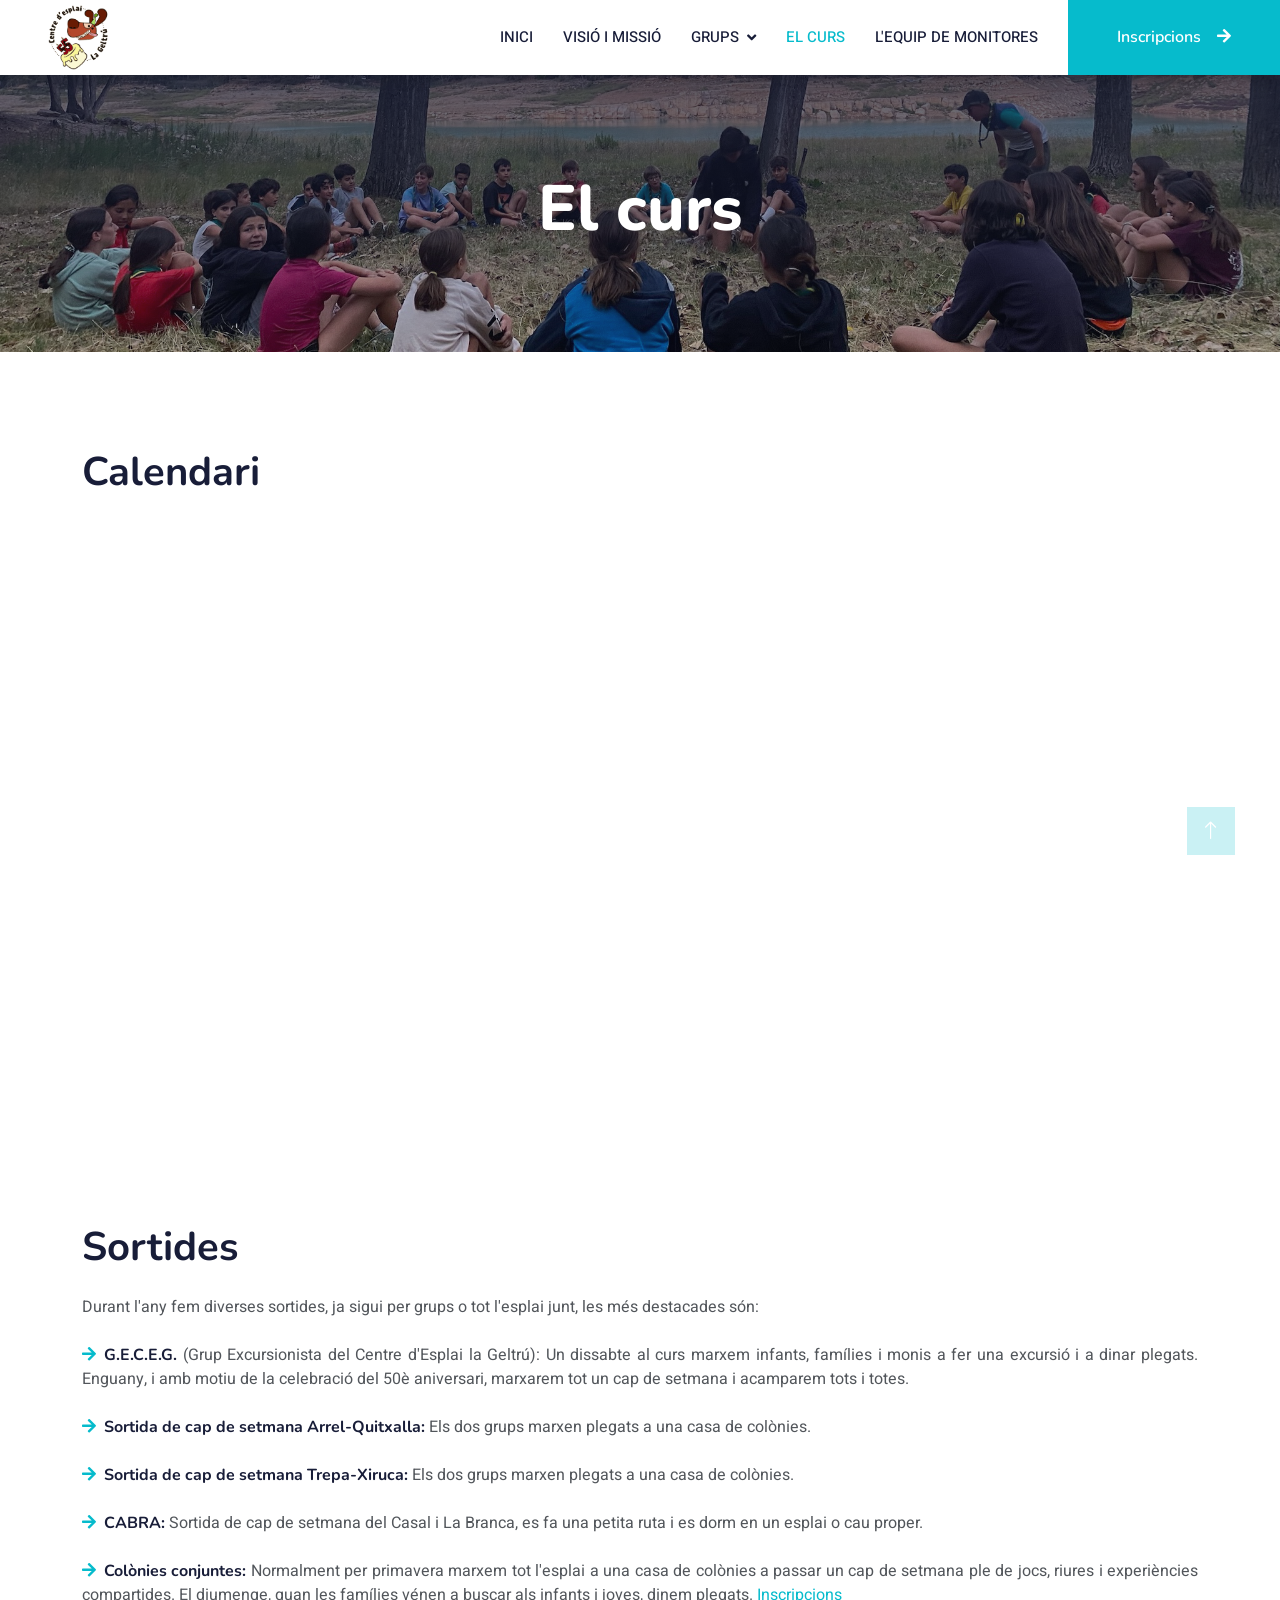
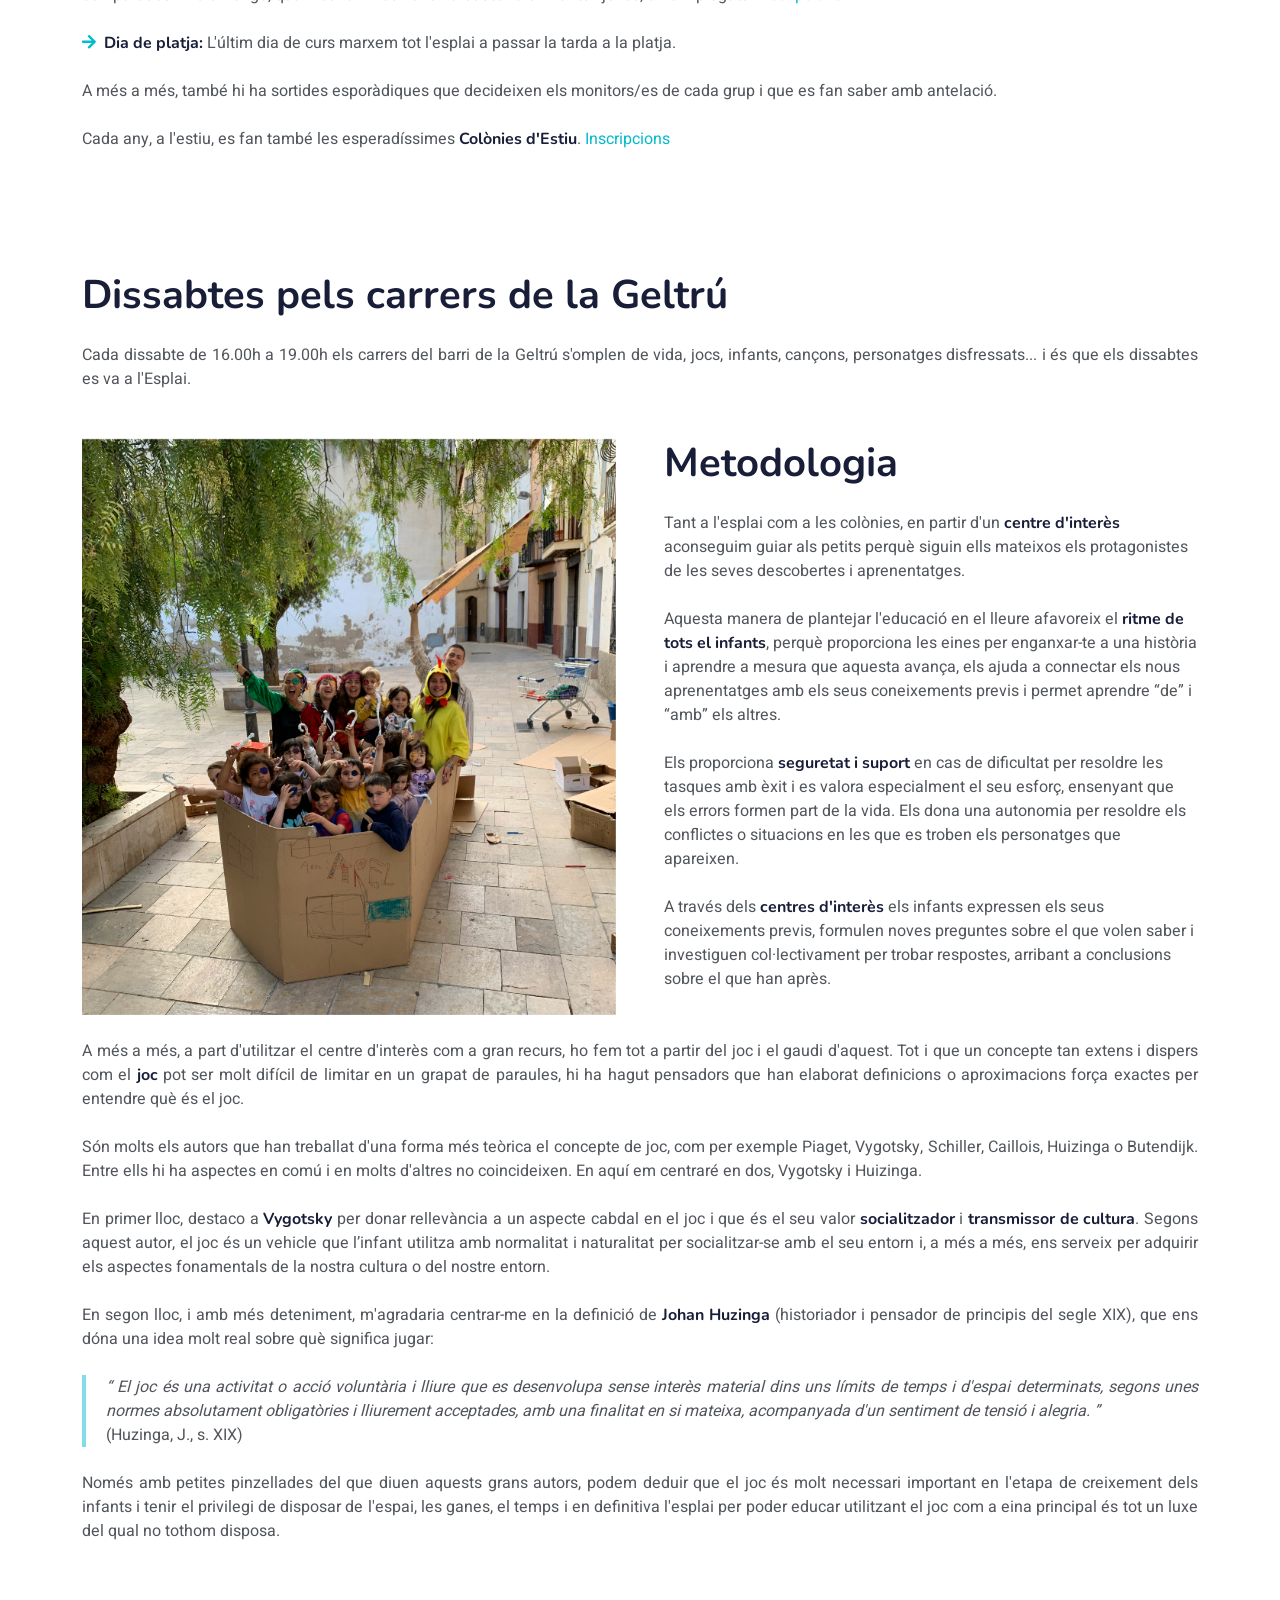
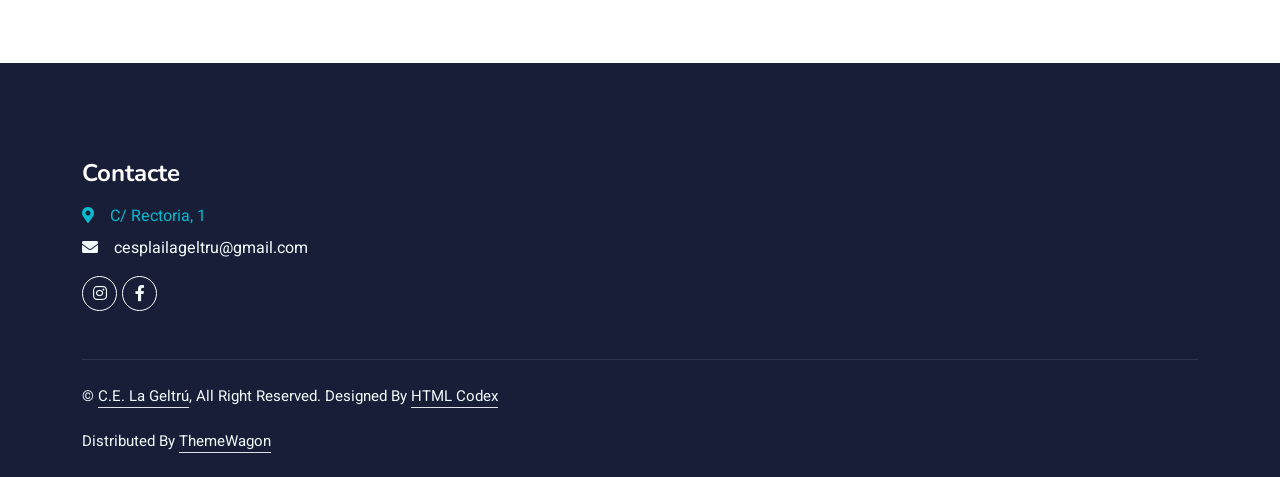
==== calendari.html @ bc83398a "1r commit" ====
<!DOCTYPE html>
<html lang="en">

<head>
    <meta charset="utf-8">
    <title>El curs - C.E. La Geltrú</title>
    <meta content="width=device-width, initial-scale=1.0" name="viewport">
    <meta content="" name="keywords">
    <meta content="" name="description">

    <!-- Favicon -->
    <link href="img/favicon.ico" rel="icon">

    <!-- Google Web Fonts -->
    <link rel="preconnect" href="https://fonts.googleapis.com">
    <link rel="preconnect" href="https://fonts.gstatic.com" crossorigin>
    <link href="https://fonts.googleapis.com/css2?family=Heebo:wght@400;500;600&family=Nunito:wght@600;700;800&display=swap" rel="stylesheet">

    <!-- Icon Font Stylesheet -->
    <link href="https://cdnjs.cloudflare.com/ajax/libs/font-awesome/5.10.0/css/all.min.css" rel="stylesheet">
    <link href="https://cdn.jsdelivr.net/npm/bootstrap-icons@1.4.1/font/bootstrap-icons.css" rel="stylesheet">

    <!-- Libraries Stylesheet -->
    <link href="lib/animate/animate.min.css" rel="stylesheet">
    <link href="lib/owlcarousel/assets/owl.carousel.min.css" rel="stylesheet">

    <!-- Customized Bootstrap Stylesheet -->
    <link href="css/bootstrap.min.css" rel="stylesheet">

    <!-- Template Stylesheet -->
    <link href="css/style.css" rel="stylesheet">
</head>

<body>
    <!-- Spinner Start -->
    <div id="spinner" class="show bg-white position-fixed translate-middle w-100 vh-100 top-50 start-50 d-flex align-items-center justify-content-center">
        <div class="spinner-border text-primary" style="width: 3rem; height: 3rem;" role="status">
            <span class="sr-only">Loading...</span>
        </div>
    </div>
    <!-- Spinner End -->


<!-- Navbar Start -->
<nav class="navbar navbar-expand-lg bg-white navbar-light shadow sticky-top p-0">
    <a href="index.html" class="navbar-brand d-flex align-items-center px-4 px-lg-5">
        <img src="img/logo.png" height=100%></img>
    </a>
    <button type="button" class="navbar-toggler me-4" data-bs-toggle="collapse" data-bs-target="#navbarCollapse">
        <span class="navbar-toggler-icon"></span>
    </button>
    <div class="collapse navbar-collapse" id="navbarCollapse">
        <div class="navbar-nav ms-auto p-4 p-lg-0">
            <a href="index.html" class="nav-item nav-link">Inici</a>
            <a href="visio.html" class="nav-item nav-link">Visió i missió</a>
            <div class="nav-item dropdown">
                <a href="#" class="nav-link dropdown-toggle" data-bs-toggle="dropdown">Grups</a>
                <div class="dropdown-menu fade-down m-0">
                    <a href="grups/arrel.html" class="dropdown-item">Arrel</a>
                    <a href="grups/trepa.html" class="dropdown-item">Trepa</a>
                    <a href="grups/quitxalla.html" class="dropdown-item">Quitxalla</a>
                    <a href="grups/xiruca.html" class="dropdown-item">Xiruca</a>
                    <a href="grups/casal.html" class="dropdown-item">Casal</a>
                    <a href="grups/branca.html" class="dropdown-item">Branca</a>
                    <a href="grups/premonis.html" class="dropdown-item">Premonitoratge</a>
                </div>
            </div>
            <a href="calendari.html" class="nav-item nav-link active">El curs</a>
            <a href="equip.html" class="nav-item nav-link">L'equip de monitores</a>
        </div>
        <a href="inscripcions.html" class="btn btn-primary py-4 px-lg-5 d-none d-lg-block">Inscripcions<i class="fa fa-arrow-right ms-3"></i></a>
    </div>
</nav>
<!-- Navbar End -->


    <!-- Header Start -->
    <div class="container-fluid bg-primary py-5 mb-5 page-header" id="curs">
        <div class="container py-5">
            <div class="row justify-content-center">
                <div class="col-lg-10 text-center">
                    <h1 class="display-3 text-white animated slideInDown">El curs</h1>
                    
                </div>
            </div>
        </div>
    </div>
    <!-- Header End -->


<!-- Calendari Start -->
    <div class="container-xxl py-5">
        <div class="container wow fadeInUp">
            <h1 class="mb-4">Calendari</h1>
            <iframe src="https://calendar.google.com/calendar/embed?height=600&wkst=2&ctz=UTC&bgcolor=%23ffffff&hl=ca&showTitle=0&showPrint=0&showTabs=0&showCalendars=0&showTz=0&src=Y2VzcGxhaWdlbHRydUBnbWFpbC5jb20&color=%233F51B5" style="border-width:0" width="800" height="600" frameborder="0" scrolling="no"></iframe>
        </div>
    </div>
<!-- Calendari End-->


<!-- Sortides Start -->
<div class="container-xxl py-5">
    <div class="container wow fadeInUp" id="visioText">
        <h1 class="mb-4">Sortides</h1>
        <p class="mb-4">Durant l'any fem diverses sortides, ja sigui per grups o tot l'esplai junt, les més destacades són:
        </p>
        <p class="mb-0"><i class="fa fa-arrow-right text-primary me-2"></i><h18>G.E.C.E.G.</h18> (Grup Excursionista del Centre d'Esplai la Geltrú): Un dissabte al curs marxem infants, famílies i monis a fer una excursió i a dinar plegats. Enguany, i amb motiu de la celebració del 50è aniversari, marxarem tot un cap de setmana i acamparem tots i totes.</p>
        <br>
        <p class="mb-0"><i class="fa fa-arrow-right text-primary me-2"></i><h18>Sortida de cap de setmana Arrel-Quitxalla:</h18> Els dos grups marxen plegats a una casa de colònies.</p>
        <br>
        <p class="mb-0"><i class="fa fa-arrow-right text-primary me-2"></i><h18>Sortida de cap de setmana Trepa-Xiruca:</h18> Els dos grups marxen plegats a una casa de colònies.</p>
        <br>
        <p class="mb-0"><i class="fa fa-arrow-right text-primary me-2"></i><h18>CABRA:</h18> Sortida de cap de setmana del Casal i La Branca, es fa una petita ruta i es dorm en un esplai o cau proper.</p>
        <br>
        <p class="mb-0"><i class="fa fa-arrow-right text-primary me-2"></i><h18>Colònies conjuntes:</h18> Normalment per primavera marxem tot l'esplai a una casa de colònies a passar un cap de setmana ple de jocs, riures i experiències compartides. El diumenge, quan les famílies vénen a buscar als infants i joves, dinem plegats. <a href="inscripcions.html">Inscripcions</a></p>
        <br>
        <p class="mb-0"><i class="fa fa-arrow-right text-primary me-2"></i><h18>Dia de platja:</h18> L'últim dia de curs marxem tot l'esplai a passar la tarda a la platja.</p>
        <br>
        <p class="mb-4">A més a més, també hi ha sortides esporàdiques que decideixen els monitors/es de cada grup i que es fan saber amb antelació.</p>
        <p class="mb-4">Cada any, a l'estiu, es fan també les esperadíssimes <h18>Colònies d'Estiu</h18>. <a href="inscripcions.html">Inscripcions</a></p>
    </div>
</div>
<!-- Sortides End -->


<!-- Dissabtes Start -->
<div class="container-xxl py-5">
    <div class="container wow fadeInUp" id="visioText">
        <h1 class="mb-4">Dissabtes pels carrers de la Geltrú</h1>
        <p class="mb-4">Cada dissabte de 16.00h a 19.00h els carrers del barri de la Geltrú s'omplen de vida, jocs, infants, cançons, personatges disfressats... i és que els dissabtes es va a l'Esplai.</p>
    </div><br>
    <div class="container">
        <div class="row g-5">
            <div class="col-lg-6 wow fadeInUp" data-wow-delay="0.1s" style="min-height: 400px;">
                <div class="position-relative h-100">
                    <img class="img-fluid position-absolute w-100 h-100" src="img/metodologia.jpeg" alt="" style="object-fit: cover;">
                </div>
            </div>
            <div class="col-lg-6 wow fadeInUp" data-wow-delay="0.3s">
                <h1 class="mb-4">Metodologia</h1>
                <p class="mb-4">Tant a l'esplai com a les colònies, en partir d'un <h18>centre d'interès</h18> aconseguim guiar als petits perquè siguin ells mateixos els protagonistes de les seves descobertes i aprenentatges.</p>
                <p class="mb-4">Aquesta manera de plantejar l'educació en el lleure afavoreix el <h18>ritme de tots el infants</h18>, perquè proporciona les eines per enganxar-te a una història i aprendre a mesura que aquesta avança, els ajuda a connectar els nous aprenentatges amb els seus coneixements previs i permet aprendre “de” i “amb” els altres.</p>
                <p class="mb-4">Els proporciona <h18>seguretat i suport</h18> en cas de dificultat per resoldre les tasques amb èxit i es valora especialment el seu esforç, ensenyant que els errors formen part de la vida. Els dona una autonomia per resoldre els conflictes o situacions en les que es troben els personatges que apareixen.</p>
                <p class="mb-4">A través dels <h18>centres d'interès</h18> els infants expressen els seus coneixements previs, formulen noves preguntes sobre el que volen saber i investiguen col·lectivament per trobar respostes, arribant a conclusions sobre el que han après.</p>
            </div>
        </div> <br>
    </div>
    <div class="container wow fadeInUp" id="visioText">
        <p class="mb-4">A més a més, a part d'utilitzar el centre d'interès com a gran recurs, ho fem tot a partir del joc i el gaudi d'aquest. Tot i que un concepte tan extens i dispers com el <h18>joc</h18> pot ser molt difícil de limitar en un grapat de paraules, hi ha hagut pensadors que han elaborat definicions o aproximacions força exactes per entendre què és el joc.</p>
        <p class="mb-4">Són molts els autors que han treballat d'una forma més teòrica el concepte de joc, com per exemple Piaget, Vygotsky, Schiller, Caillois, Huizinga o Butendijk. Entre ells hi ha aspectes en comú i en molts d'altres no coincideixen. En aquí em centraré en dos, Vygotsky i Huizinga.</p>
        <p class="mb-4">En primer lloc, destaco a <h18>Vygotsky</h18> per donar rellevància a un aspecte cabdal en el joc i que és el seu valor <h18>socialitzador</h18> i <h18>transmissor de cultura</h18>. Segons aquest autor, el joc és un vehicle que l’infant utilitza amb normalitat i naturalitat per socialitzar-se amb el seu entorn i, a més a més, ens serveix per adquirir els aspectes fonamentals de la nostra cultura o del nostre entorn.</p>
        <p class="mb-4">En segon lloc, i amb més deteniment, m'agradaria centrar-me en la definició de <h18>Johan Huzinga</h18> (historiador i pensador de principis del segle XIX), que ens dóna una idea molt real sobre què significa jugar:</p>
        <blockquote class="cita">
            <p class="mb-4">
              <em>“ El joc és una activitat o acció voluntària i lliure que es desenvolupa sense interès material dins uns límits de temps i d'espai determinats, segons unes normes absolutament obligatòries i lliurement acceptades, amb una finalitat en si mateixa, acompanyada d'un sentiment de tensió i alegria. ”</em>
              <span>(Huzinga, J., s. XIX)</span>
            </p>
        </blockquote>
        <p class="mb-4">Només amb petites pinzellades del que diuen aquests grans autors, podem deduir que el joc és molt necessari important en l'etapa de creixement dels infants i tenir el privilegi de disposar de l'espai, les ganes, el temps i en definitiva l'esplai per poder educar utilitzant el joc com a eina principal és tot un luxe del qual no tothom disposa.</p>
    </div>
</div>
<!-- Dissabtes End -->


<!-- Footer Start -->
<div class="container-fluid bg-dark text-light footer pt-5 mt-5 wow fadeIn" data-wow-delay="0.1s">
    <div class="container py-5">
        <div class="row g-5">
            <div class="col-lg-3 col-md-6">
                <h4 class="text-white mb-3">Contacte</h4>
                <a href="https://www.google.com/maps/place/Carrer+de+la+Rectoria,+1,+08800+Vilanova+i+la+Geltr%C3%BA,+Barcelona/@41.22639,1.72772,16z/data=!3m1!4b1!4m6!3m5!1s0x12a386e25d2d1de1:0x1eefc27542e8ba78!8m2!3d41.22639!4d1.72772!16s%2Fg%2F11c5nv14q2?entry=ttu&g_ep=EgoyMDI0MTAwMi4xIKXMDSoASAFQAw%3D%3D"><p class="mb-2"><i class="fa fa-map-marker-alt me-3"></i>C/ Rectoria, 1</p></a>
                <!-- <p class="mb-2"><i class="fa fa-phone-alt me-3"></i>+012 345 67890</p> -->
                <p class="mb-2"><i class="fa fa-envelope me-3"></i>cesplailageltru@gmail.com</p>
                <div class="d-flex pt-2">
                    <a class="btn btn-outline-light btn-social" href="https://www.instagram.com/celageltru/"><i class="fab fa-instagram"></i></a>
                    <a class="btn btn-outline-light btn-social" href="https://www.facebook.com/celageltru/"><i class="fab fa-facebook-f"></i></a>
                </div>
            </div>
        </div>
    </div>
    <div class="container">
        <div class="copyright">
            <div class="row">
                <div class="col-md-6 text-center text-md-start mb-3 mb-md-0">
                    &copy; <a class="border-bottom" href="#">C.E. La Geltrú</a>, All Right Reserved.

                    <!--/*** This template is free as long as you keep the footer author’s credit link/attribution link/backlink. If you'd like to use the template without the footer author’s credit link/attribution link/backlink, you can purchase the Credit Removal License from "https://htmlcodex.com/credit-removal". Thank you for your support. ***/-->
                    Designed By <a class="border-bottom" href="https://htmlcodex.com">HTML Codex</a><br><br>
                    Distributed By <a class="border-bottom" href="https://themewagon.com">ThemeWagon</a>
                </div>
            </div>
        </div>
    </div>
</div>
<!-- Footer End -->


    <!-- Back to Top -->
    <a href="#" class="btn btn-lg btn-primary btn-lg-square back-to-top"><i class="bi bi-arrow-up"></i></a>


    <!-- JavaScript Libraries -->
    <script src="https://code.jquery.com/jquery-3.4.1.min.js"></script>
    <script src="https://cdn.jsdelivr.net/npm/bootstrap@5.0.0/dist/js/bootstrap.bundle.min.js"></script>
    <script src="lib/wow/wow.min.js"></script>
    <script src="lib/easing/easing.min.js"></script>
    <script src="lib/waypoints/waypoints.min.js"></script>
    <script src="lib/owlcarousel/owl.carousel.min.js"></script>

    <!-- Template Javascript -->
    <script src="js/main.js"></script>
</body>

</html>
---- css/style.css ----
/********** Template CSS **********/
:root {
    --primary: #06BBCC;
    --light: #F0FBFC;
    --dark: #181d38;
}

.fw-medium {
    font-weight: 600 !important;
}

.fw-semi-bold {
    font-weight: 700 !important;
}

.back-to-top {
    position: fixed;
    display: none;
    right: 45px;
    bottom: 45px;
    z-index: 99;
}


/*** Spinner ***/
#spinner {
    opacity: 0;
    visibility: hidden;
    transition: opacity .5s ease-out, visibility 0s linear .5s;
    z-index: 99999;
}

#spinner.show {
    transition: opacity .5s ease-out, visibility 0s linear 0s;
    visibility: visible;
    opacity: 1;
}


/*** Button ***/
.btn {
    font-family: 'Nunito', sans-serif;
    font-weight: 600;
    transition: .5s;
}

.btn.btn-primary,
.btn.btn-secondary {
    color: #FFFFFF;
}

.btn-square {
    width: 38px;
    height: 38px;
}

.btn-sm-square {
    width: 32px;
    height: 32px;
}

.btn-lg-square {
    width: 48px;
    height: 48px;
}

.btn-square,
.btn-sm-square,
.btn-lg-square {
    padding: 0;
    display: flex;
    align-items: center;
    justify-content: center;
    font-weight: normal;
    border-radius: 0px;
}


/*** Navbar ***/
.navbar .dropdown-toggle::after {
    border: none;
    content: "\f107";
    font-family: "Font Awesome 5 Free";
    font-weight: 900;
    vertical-align: middle;
    margin-left: 8px;
}

.navbar-light .navbar-nav .nav-link {
    margin-right: 30px;
    padding: 25px 0;
    color: #FFFFFF;
    font-size: 15px;
    text-transform: uppercase;
    outline: none;
}

.navbar-light .navbar-nav .nav-link:hover,
.navbar-light .navbar-nav .nav-link.active {
    color: var(--primary);
}

@media (max-width: 991.98px) {
    .navbar-light .navbar-nav .nav-link  {
        margin-right: 0;
        padding: 10px 0;
    }

    .navbar-light .navbar-nav {
        border-top: 1px solid #EEEEEE;
    }
}

.navbar-light .navbar-brand,
.navbar-light a.btn {
    height: 75px;
}

.navbar-light .navbar-nav .nav-link {
    color: var(--dark);
    font-weight: 500;
}

.navbar-light.sticky-top {
    top: -100px;
    transition: .5s;
}

@media (min-width: 992px) {
    .navbar .nav-item .dropdown-menu {
        display: block;
        margin-top: 0;
        opacity: 0;
        visibility: hidden;
        transition: .5s;
    }

    .navbar .dropdown-menu.fade-down {
        top: 100%;
        transform: rotateX(-75deg);
        transform-origin: 0% 0%;
    }

    .navbar .nav-item:hover .dropdown-menu {
        top: 100%;
        transform: rotateX(0deg);
        visibility: visible;
        transition: .5s;
        opacity: 1;
    }
}


/*** Header carousel ***/
@media (max-width: 768px) {
    .header-carousel .owl-carousel-item {
        position: relative;
        min-height: 500px;
    }
    
    .header-carousel .owl-carousel-item img {
        position: absolute;
        width: 100%;
        height: 100%;
        object-fit: cover;
    }
}

.header-carousel .owl-nav {
    position: absolute;
    top: 50%;
    right: 8%;
    transform: translateY(-50%);
    display: flex;
    flex-direction: column;
}

.header-carousel .owl-nav .owl-prev,
.header-carousel .owl-nav .owl-next {
    margin: 7px 0;
    width: 45px;
    height: 45px;
    display: flex;
    align-items: center;
    justify-content: center;
    color: #FFFFFF;
    background: transparent;
    border: 1px solid #FFFFFF;
    font-size: 22px;
    transition: .5s;
}

.header-carousel .owl-nav .owl-prev:hover,
.header-carousel .owl-nav .owl-next:hover {
    background: var(--primary);
    border-color: var(--primary);
}

.page-header {
    background: linear-gradient(rgba(24, 29, 56, .7), rgba(24, 29, 56, .7));
    background-position: center center;
    background-repeat: no-repeat;
    background-size: cover;
}
.page-header-inner {
    background: rgba(15, 23, 43, .7);
}

#visio{background: linear-gradient(rgba(24, 29, 56, .7), rgba(24, 29, 56, .2)), url(../img/head.JPG);
    background-position: center center;
    background-repeat: no-repeat;
    background-size: cover;}
#curs{background: linear-gradient(rgba(24, 29, 56, .7), rgba(24, 29, 56, .2)), url(../img/rotllana.jpg);
    background-position: center center;
    background-repeat: no-repeat;
    background-size: cover;}
#monis{background: linear-gradient(rgba(24, 29, 56, .7), rgba(24, 29, 56, .5)), url(../img/moniss.jpg);
    background-position: center center;
    background-repeat: no-repeat;
    background-size: cover;}
#arrel{background: linear-gradient(rgba(24, 29, 56, .7), rgba(24, 29, 56, .2)), url(../img/fa.JPG);
    background-position: center center;
    background-repeat: no-repeat;
    background-size: cover;}
#trepa{background: linear-gradient(rgba(24, 29, 56, .7), rgba(24, 29, 56, .2)), url(../img/ft.JPG);
    background-position: center center;
    background-repeat: no-repeat;
    background-size: cover;}
#quitxalla{background: linear-gradient(rgba(24, 29, 56, .7), rgba(24, 29, 56, .2)), url(../img/fq.jpg);
    background-position: center center;
    background-repeat: no-repeat;
    background-size: cover;}
#xiruca{background: linear-gradient(rgba(24, 29, 56, .7), rgba(24, 29, 56, .2)), url(../img/fx.JPG);
    background-position: center center;
    background-repeat: no-repeat;
    background-size: cover;}
#casal{background: linear-gradient(rgba(24, 29, 56, .7), rgba(24, 29, 56, .2)), url(../img/fc.jpeg);
    background-position: center center;
    background-repeat: no-repeat;
    background-size: cover;}
#branca{background: linear-gradient(rgba(24, 29, 56, .7), rgba(24, 29, 56, .2)), url(../img/fb.jpg);
    background-position: center center;
    background-repeat: no-repeat;
    background-size: cover;}
#premonis{background: linear-gradient(rgba(24, 29, 56, .7), rgba(24, 29, 56, .2)), url(../img/fp.jpg);
    background-position: center center;
    background-repeat: no-repeat;
    background-size: cover;}
#inscripcions{background: linear-gradient(rgba(24, 29, 56, .7), rgba(24, 29, 56, .2)), url(../img/ins.JPG);
    background-position: center center;
    background-repeat: no-repeat;
    background-size: cover;}
#his{background: linear-gradient(rgba(24, 29, 56, .7), rgba(24, 29, 56, .2)), url(../img/nosaltres.jpg);
    background-position: center center;
    background-repeat: no-repeat;
    background-size: cover;}


.breadcrumb-item + .breadcrumb-item::before {
    color: var(--light);
}


/*** Section Title ***/
.section-title {
    position: relative;
    display: inline-block;
    text-transform: uppercase;
}

.section-title::before {
    position: absolute;
    content: "";
    width: calc(100% + 80px);
    height: 2px;
    top: 4px;
    left: -40px;
    background: var(--primary);
    z-index: -1;
}

.section-title::after {
    position: absolute;
    content: "";
    width: calc(100% + 120px);
    height: 2px;
    bottom: 5px;
    left: -60px;
    background: var(--primary);
    z-index: -1;
}

.section-title.text-start::before {
    width: calc(100% + 40px);
    left: 0;
}

.section-title.text-start::after {
    width: calc(100% + 60px);
    left: 0;
}


/*** Service ***/
.service-item {
    background: var(--light);
    transition: .5s;
}

.service-item:hover {
    margin-top: -10px;
    background: var(--primary);
}

.service-item * {
    transition: .5s;
}

.service-item:hover * {
    color: var(--light) !important;
}


/*** Categories & Courses ***/
.category img,
.course-item img {
    transition: .5s;
}

.category a:hover img,
.course-item:hover img {
    transform: scale(1.1);
}


/*** Team ***/
.team-item img {
    transition: .5s;
}

.team-item:hover img {
    transform: scale(1.1);
}


/*** Testimonial ***/
.testimonial-carousel::before {
    position: absolute;
    content: "";
    top: 0;
    left: 0;
    height: 100%;
    width: 0;
    background: linear-gradient(to right, rgba(255, 255, 255, 1) 0%, rgba(255, 255, 255, 0) 100%);
    z-index: 1;
}

.testimonial-carousel::after {
    position: absolute;
    content: "";
    top: 0;
    right: 0;
    height: 100%;
    width: 0;
    background: linear-gradient(to left, rgba(255, 255, 255, 1) 0%, rgba(255, 255, 255, 0) 100%);
    z-index: 1;
}

@media (min-width: 768px) {
    .testimonial-carousel::before,
    .testimonial-carousel::after {
        width: 200px;
    }
}

@media (min-width: 992px) {
    .testimonial-carousel::before,
    .testimonial-carousel::after {
        width: 300px;
    }
}

.testimonial-carousel .owl-item .testimonial-text,
.testimonial-carousel .owl-item.center .testimonial-text * {
    transition: .5s;
}

.testimonial-carousel .owl-item.center .testimonial-text {
    background: var(--primary) !important;
}

.testimonial-carousel .owl-item.center .testimonial-text * {
    color: #FFFFFF !important;
}

.testimonial-carousel .owl-dots {
    margin-top: 24px;
    display: flex;
    align-items: flex-end;
    justify-content: center;
}

.testimonial-carousel .owl-dot {
    position: relative;
    display: inline-block;
    margin: 0 5px;
    width: 15px;
    height: 15px;
    border: 1px solid #CCCCCC;
    transition: .5s;
}

.testimonial-carousel .owl-dot.active {
    background: var(--primary);
    border-color: var(--primary);
}


/*** Footer ***/
.footer .btn.btn-social {
    margin-right: 5px;
    width: 35px;
    height: 35px;
    display: flex;
    align-items: center;
    justify-content: center;
    color: var(--light);
    font-weight: normal;
    border: 1px solid #FFFFFF;
    border-radius: 35px;
    transition: .3s;
}

.footer .btn.btn-social:hover {
    color: var(--primary);
}

.footer .btn.btn-link {
    display: block;
    margin-bottom: 5px;
    padding: 0;
    text-align: left;
    color: #FFFFFF;
    font-size: 15px;
    font-weight: normal;
    text-transform: capitalize;
    transition: .3s;
}

.footer .btn.btn-link::before {
    position: relative;
    content: "\f105";
    font-family: "Font Awesome 5 Free";
    font-weight: 900;
    margin-right: 10px;
}

.footer .btn.btn-link:hover {
    letter-spacing: 1px;
    box-shadow: none;
}

.footer .copyright {
    padding: 25px 0;
    font-size: 15px;
    border-top: 1px solid rgba(256, 256, 256, .1);
}

.footer .copyright a {
    color: var(--light);
}

.footer .footer-menu a {
    margin-right: 15px;
    padding-right: 15px;
    border-right: 1px solid rgba(255, 255, 255, .1);
}

.footer .footer-menu a:last-child {
    margin-right: 0;
    padding-right: 0;
    border-right: none;
}



/* accordion */
.accordion {
    background-color: #F0FBFC;
    cursor: pointer;
    padding: 18px;
    width: 100%;
    border: none;
    text-align: left;
    outline: none;
    font-size: 15px;
    transition: 0.4s;
  }
  
  .activo, .accordion:hover {
    background-color: #83dde6;
  }

  .accordion:after {
    content: '\002B';
    color: #777;
    font-weight: bold;
    float: right;
    margin-left: 5px;
  }
  
  .activo:after {
    content: "\2212";
  }
  
  .panel {
    padding: 0 18px;
    background-color: white;
    max-height: 0;
    overflow: hidden;
    transition: max-height 0.2s ease-out;
  }



  .cita {
    padding-left: 20px; 
    border-left: 4px solid #83dde6; 
    font-style: italic; 
  }

    .cita span {
        font-style: normal;
        display: block;
    }
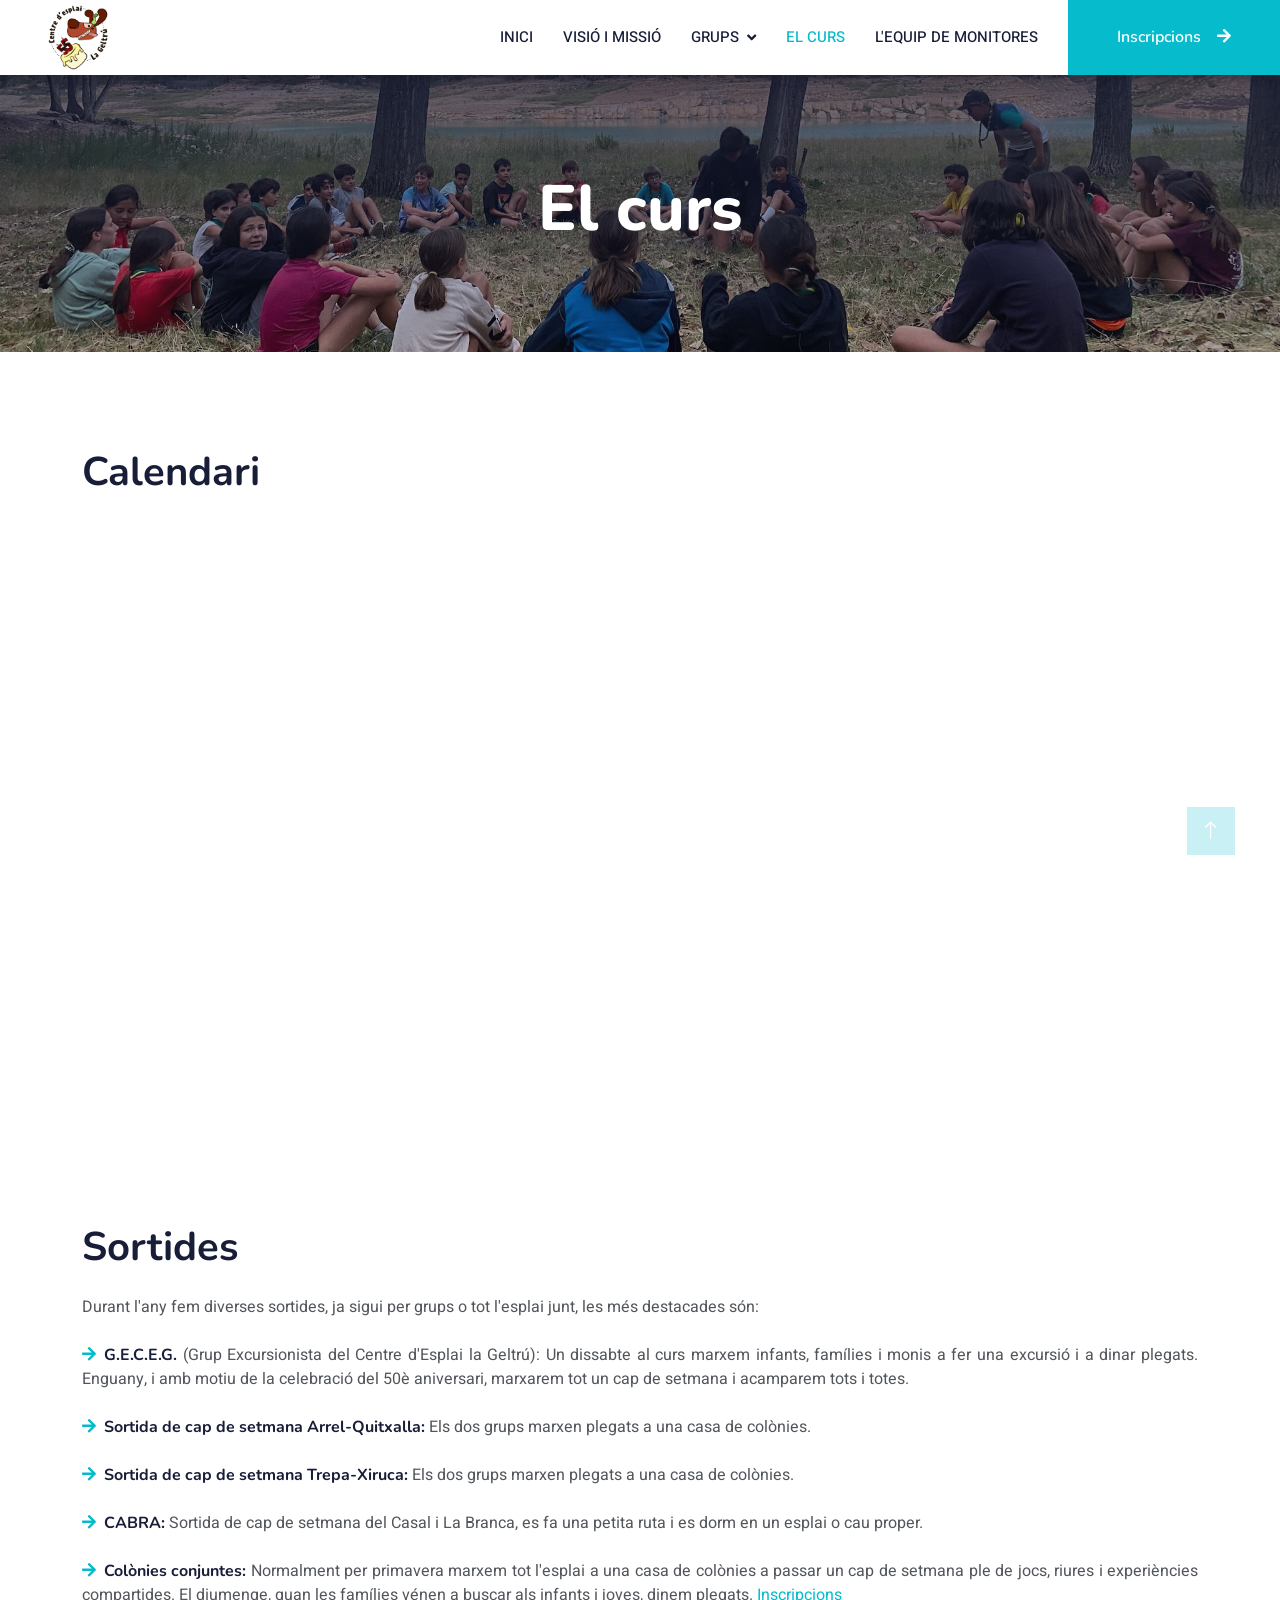
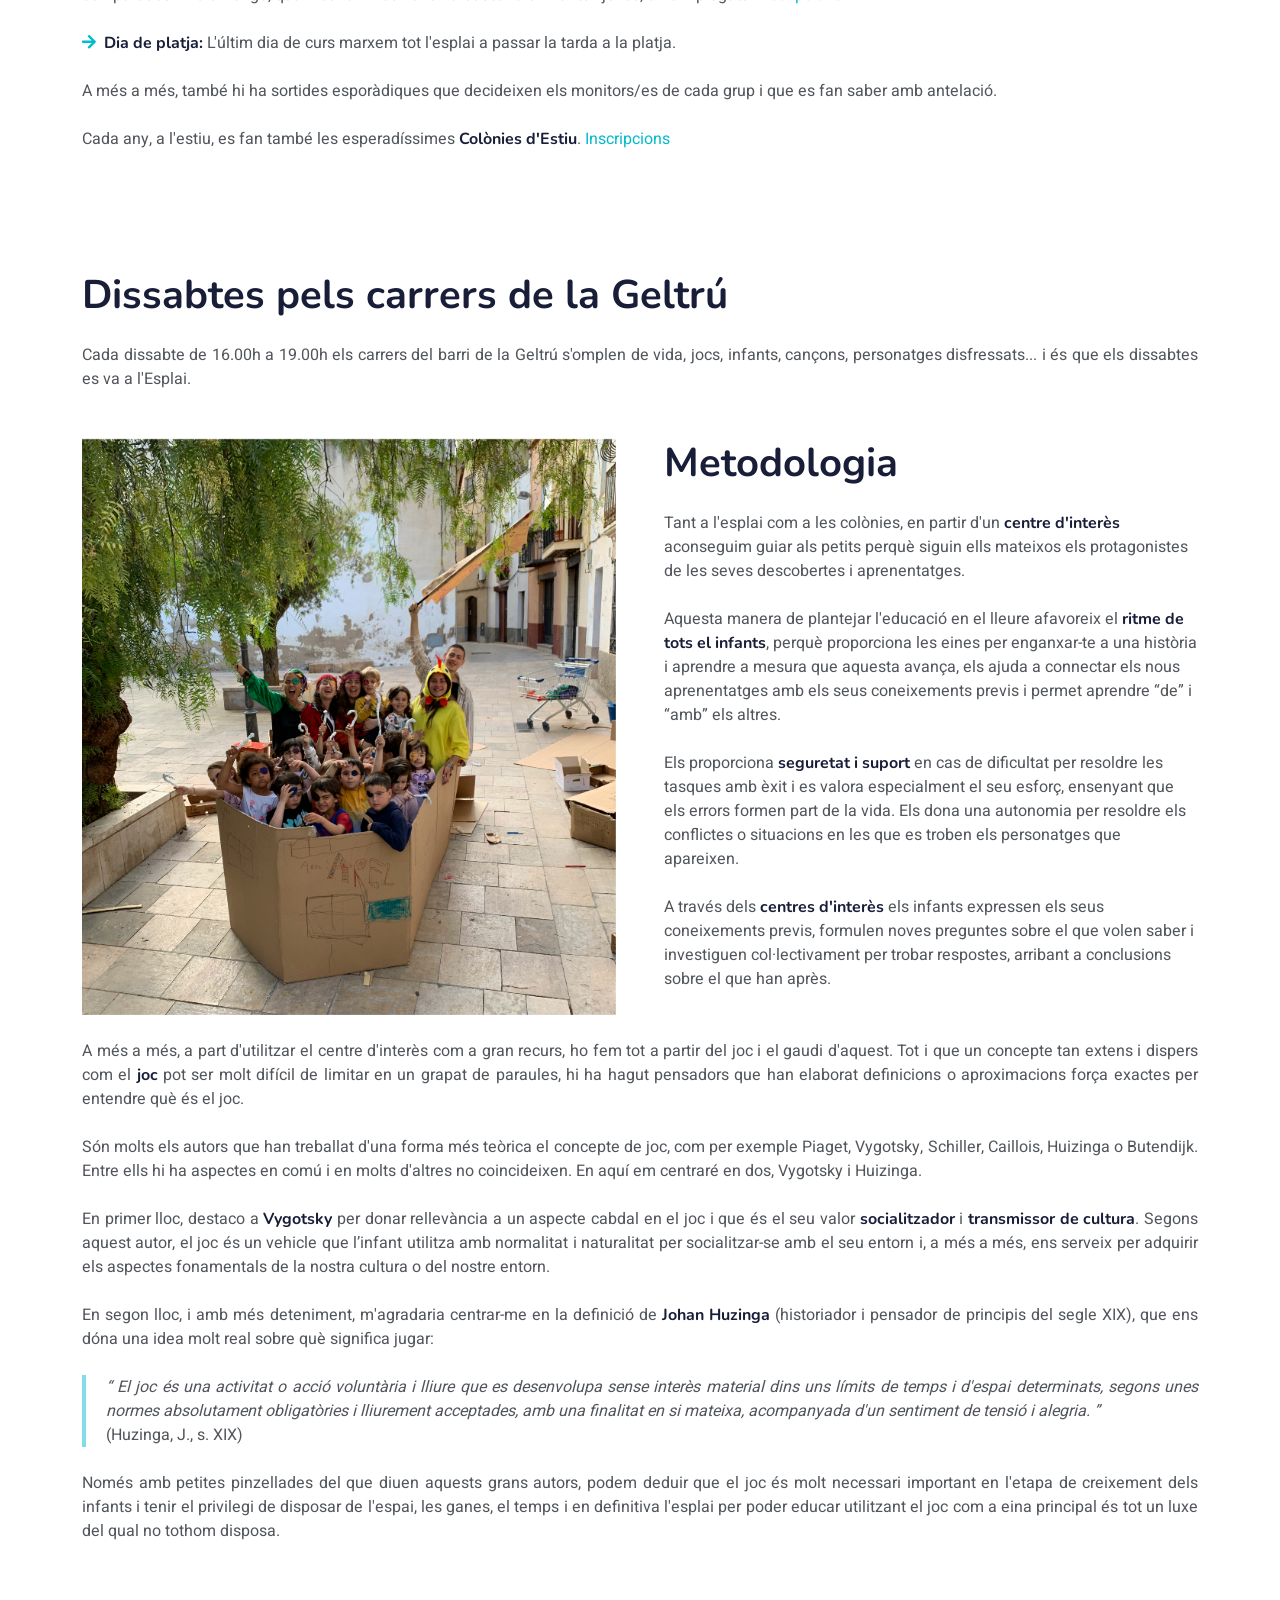
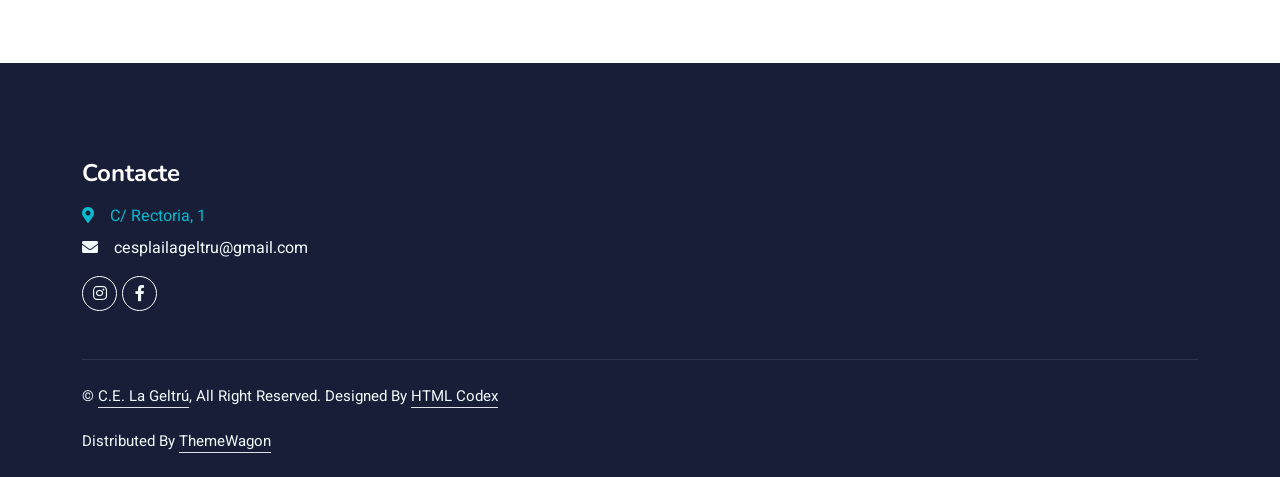
==== commit 777ba842: "favicon" ====
--- a/calendari.html
+++ b/calendari.html
@@ -9,7 +9,7 @@
     <meta content="" name="description">
 
     <!-- Favicon -->
-    <link href="img/favicon.ico" rel="icon">
+    <link href="img/logo.png" rel="icon">
 
     <!-- Google Web Fonts -->
     <link rel="preconnect" href="https://fonts.googleapis.com">
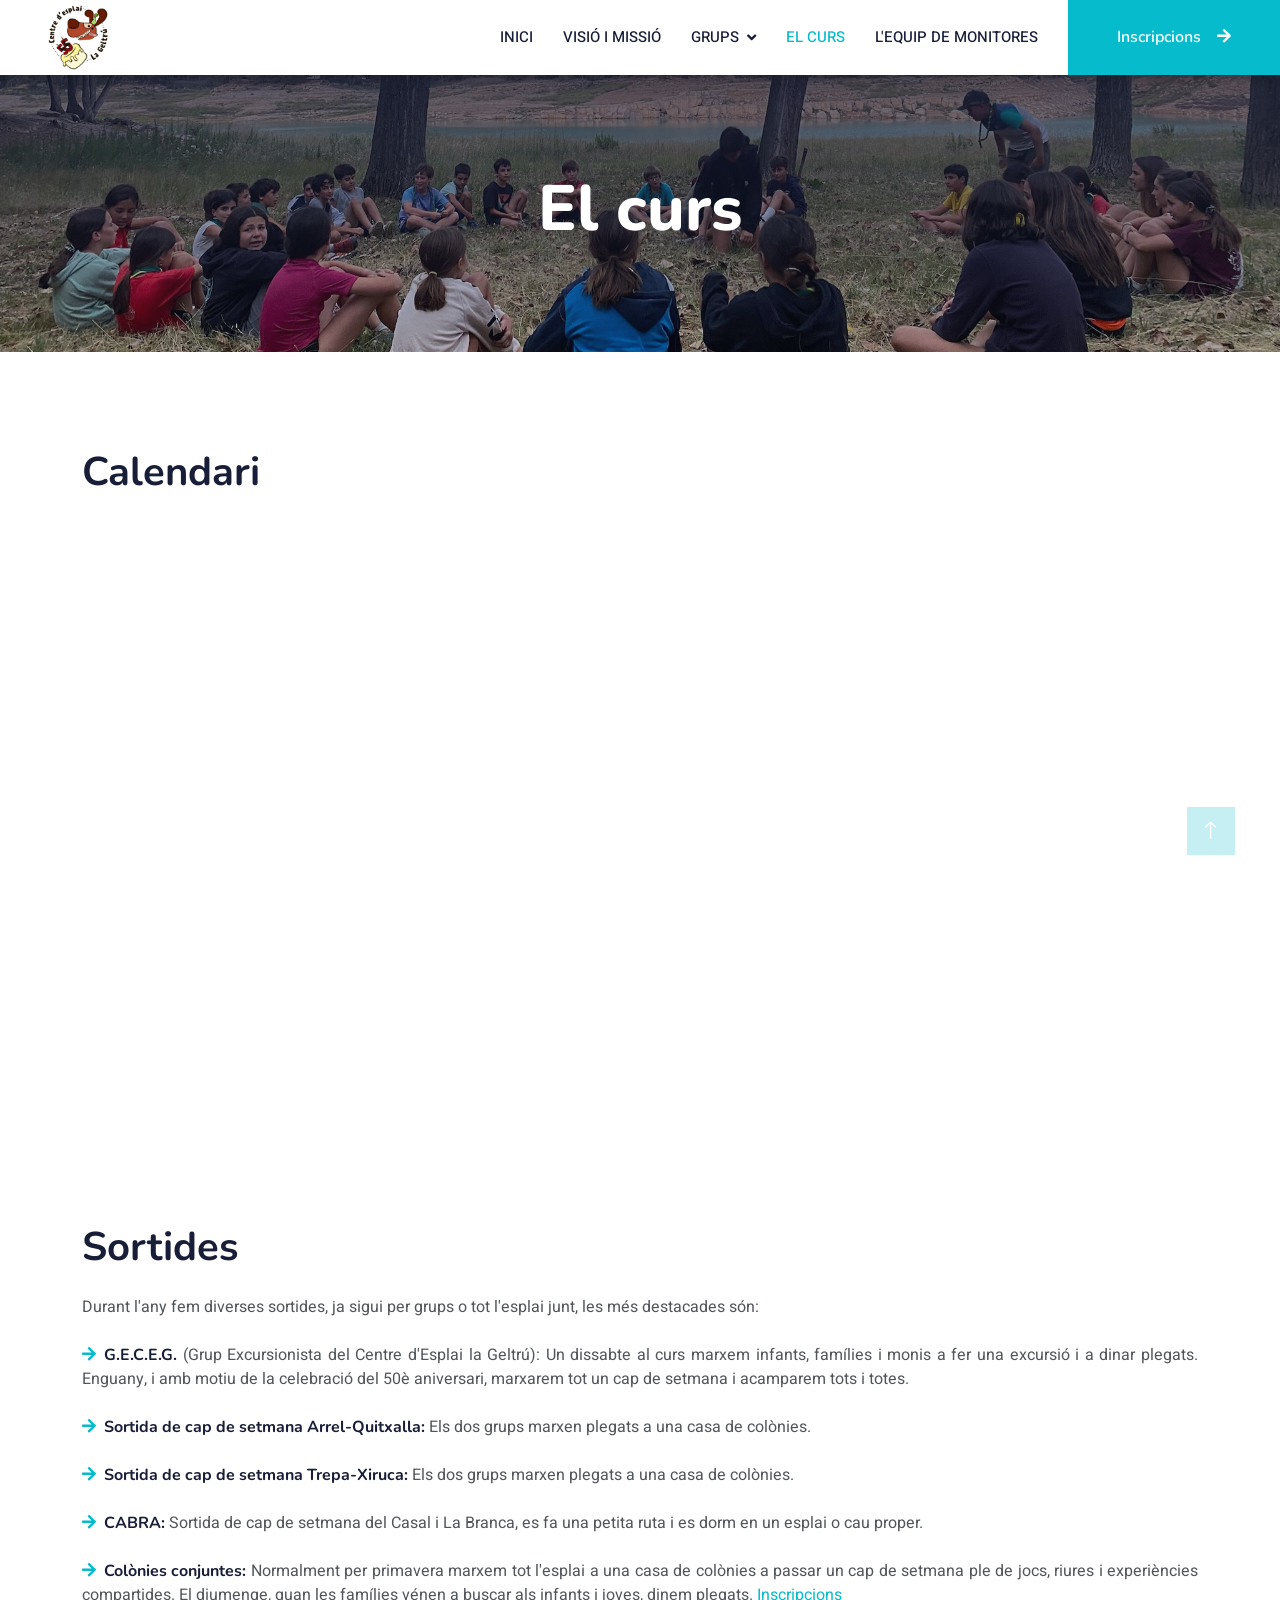
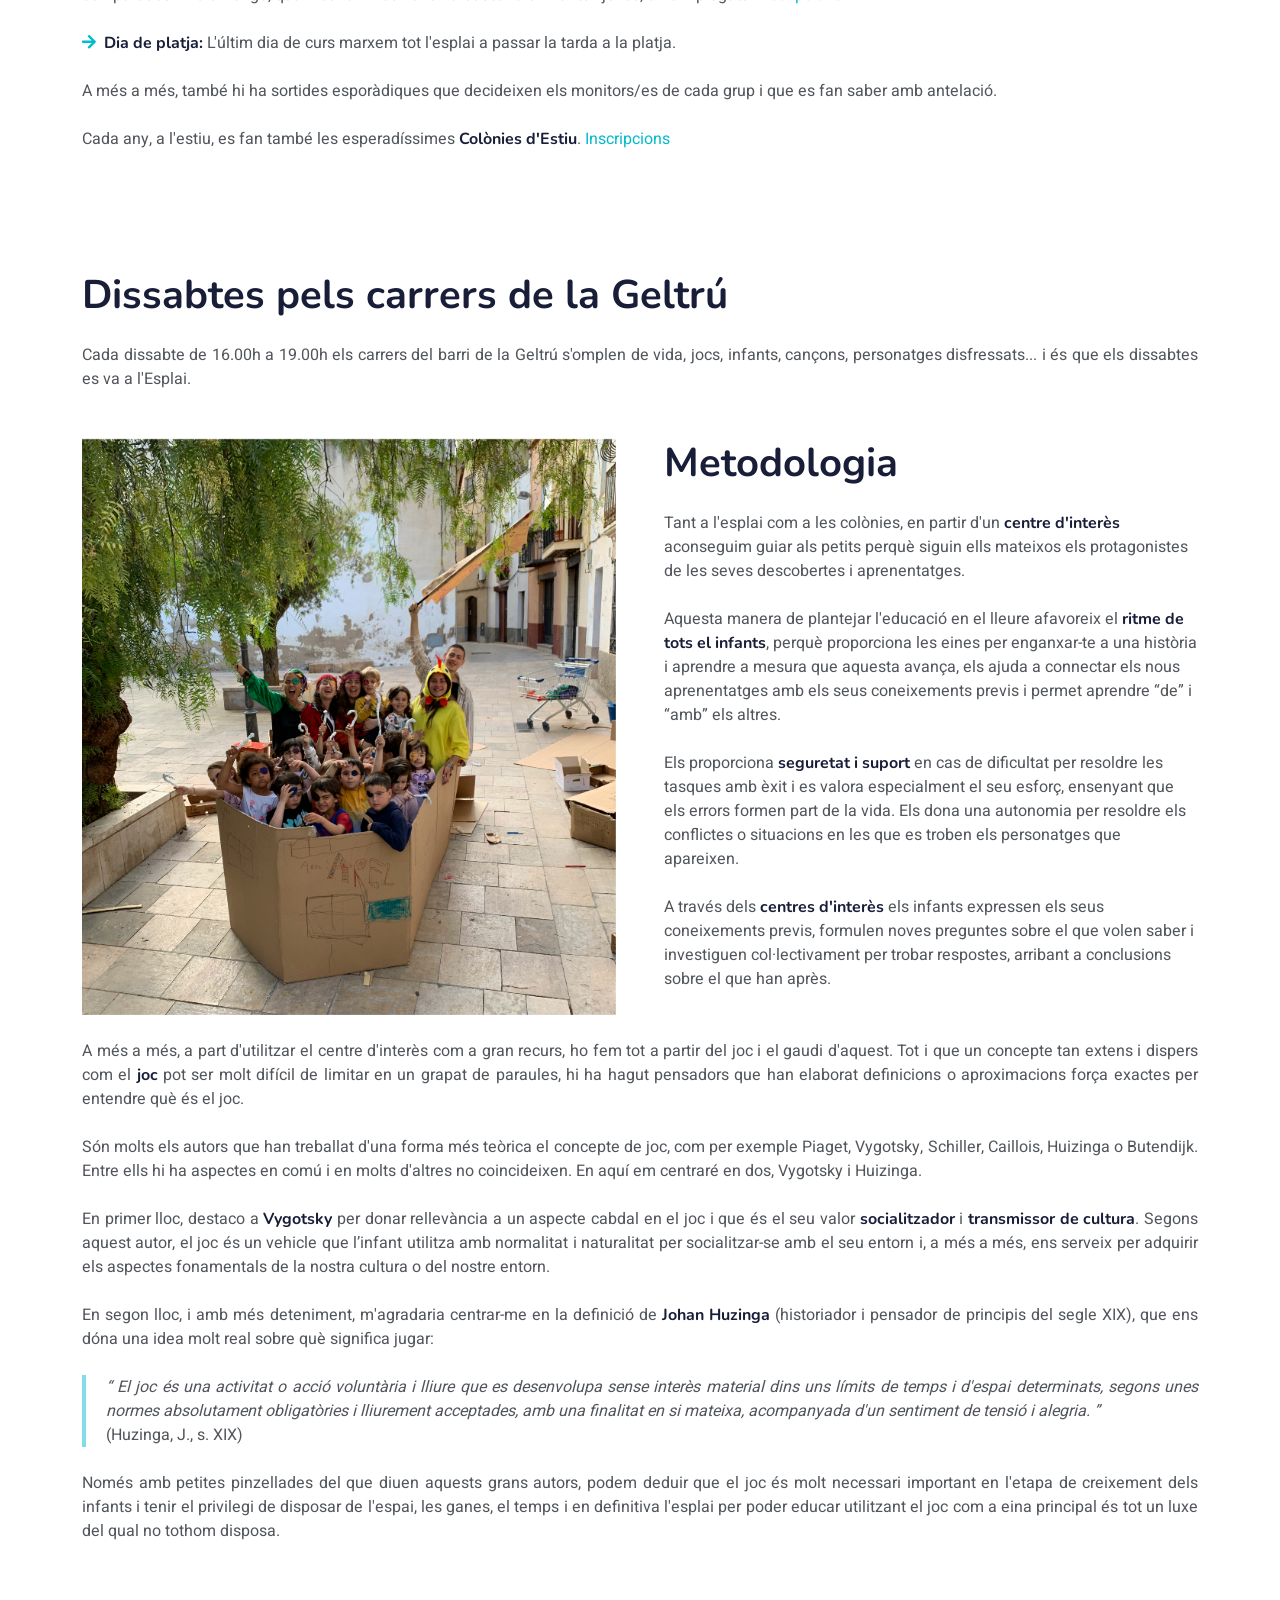
==== commit 3aea5f6e: "favicon nova" ====
--- a/calendari.html
+++ b/calendari.html
@@ -9,7 +9,7 @@
     <meta content="" name="description">
 
     <!-- Favicon -->
-    <link href="img/logo.png" rel="icon">
+    <link href="img/favicon.png" rel="icon">
 
     <!-- Google Web Fonts -->
     <link rel="preconnect" href="https://fonts.googleapis.com">
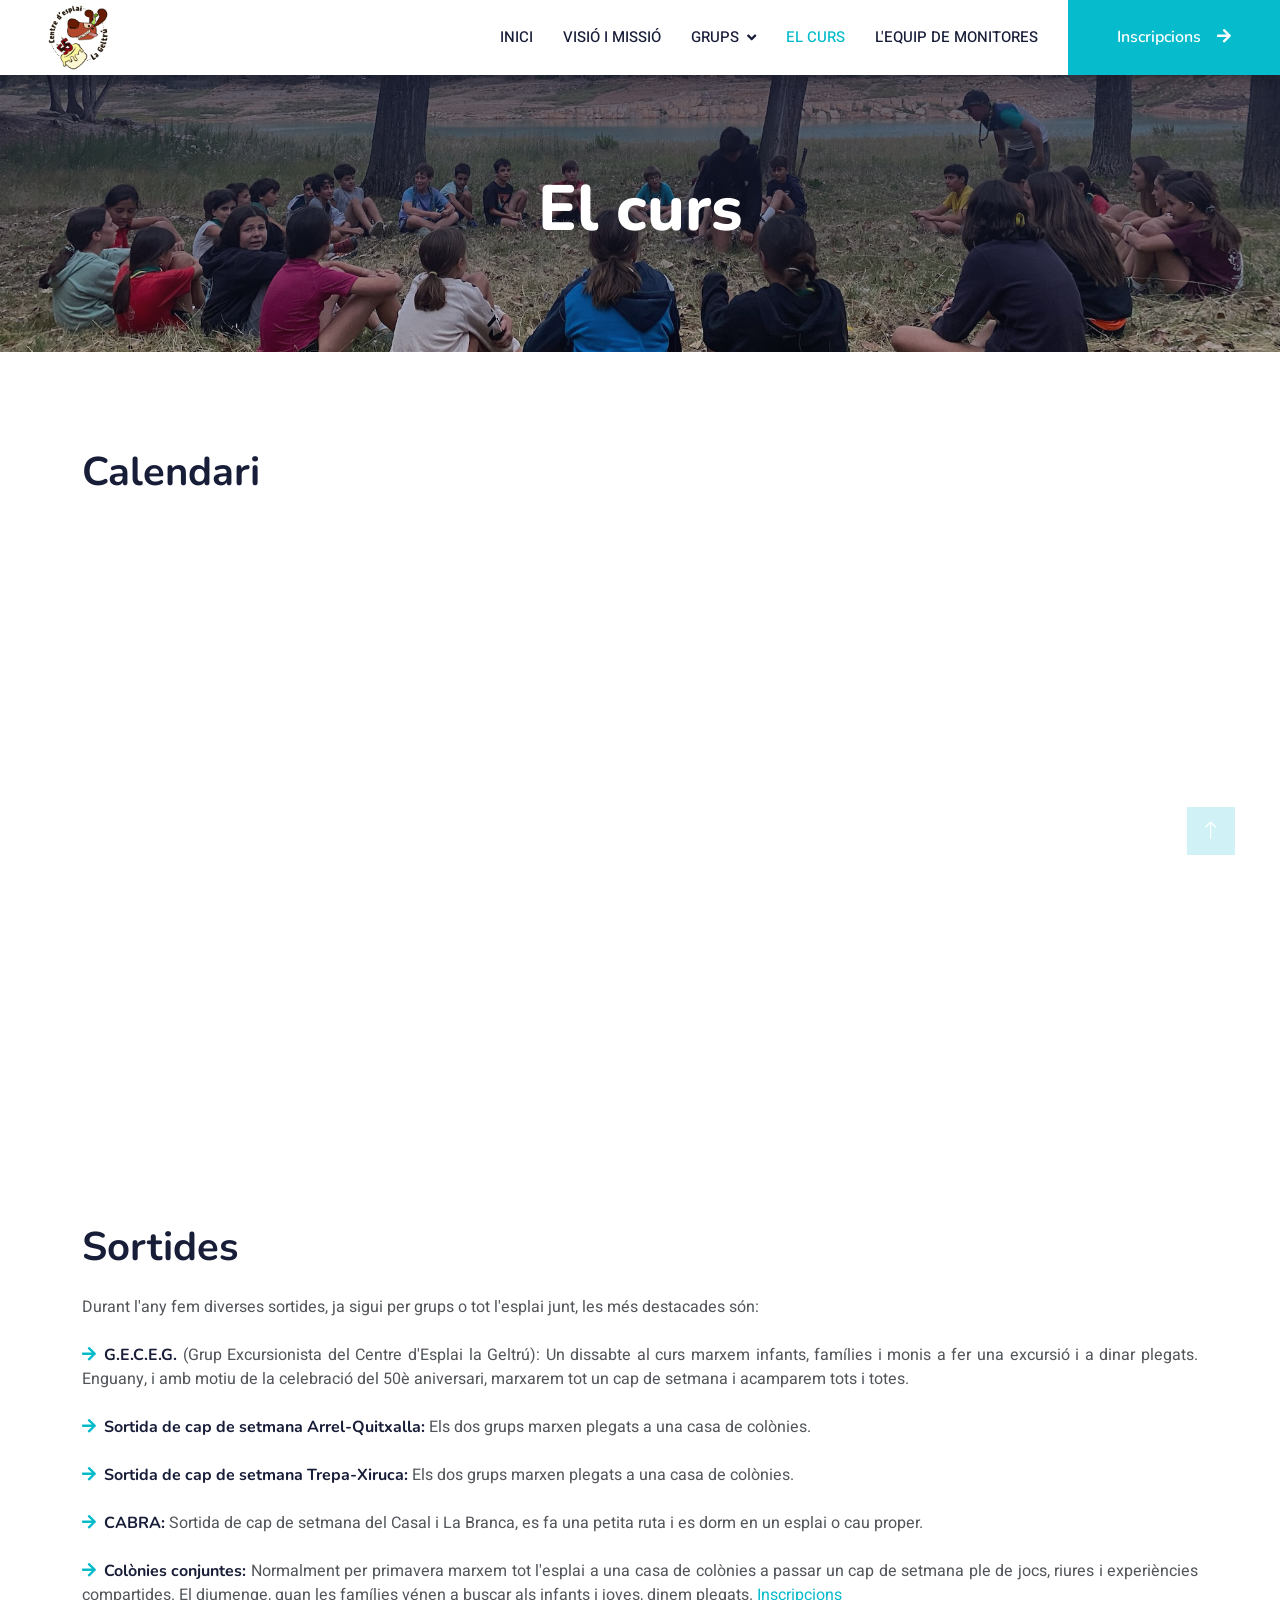
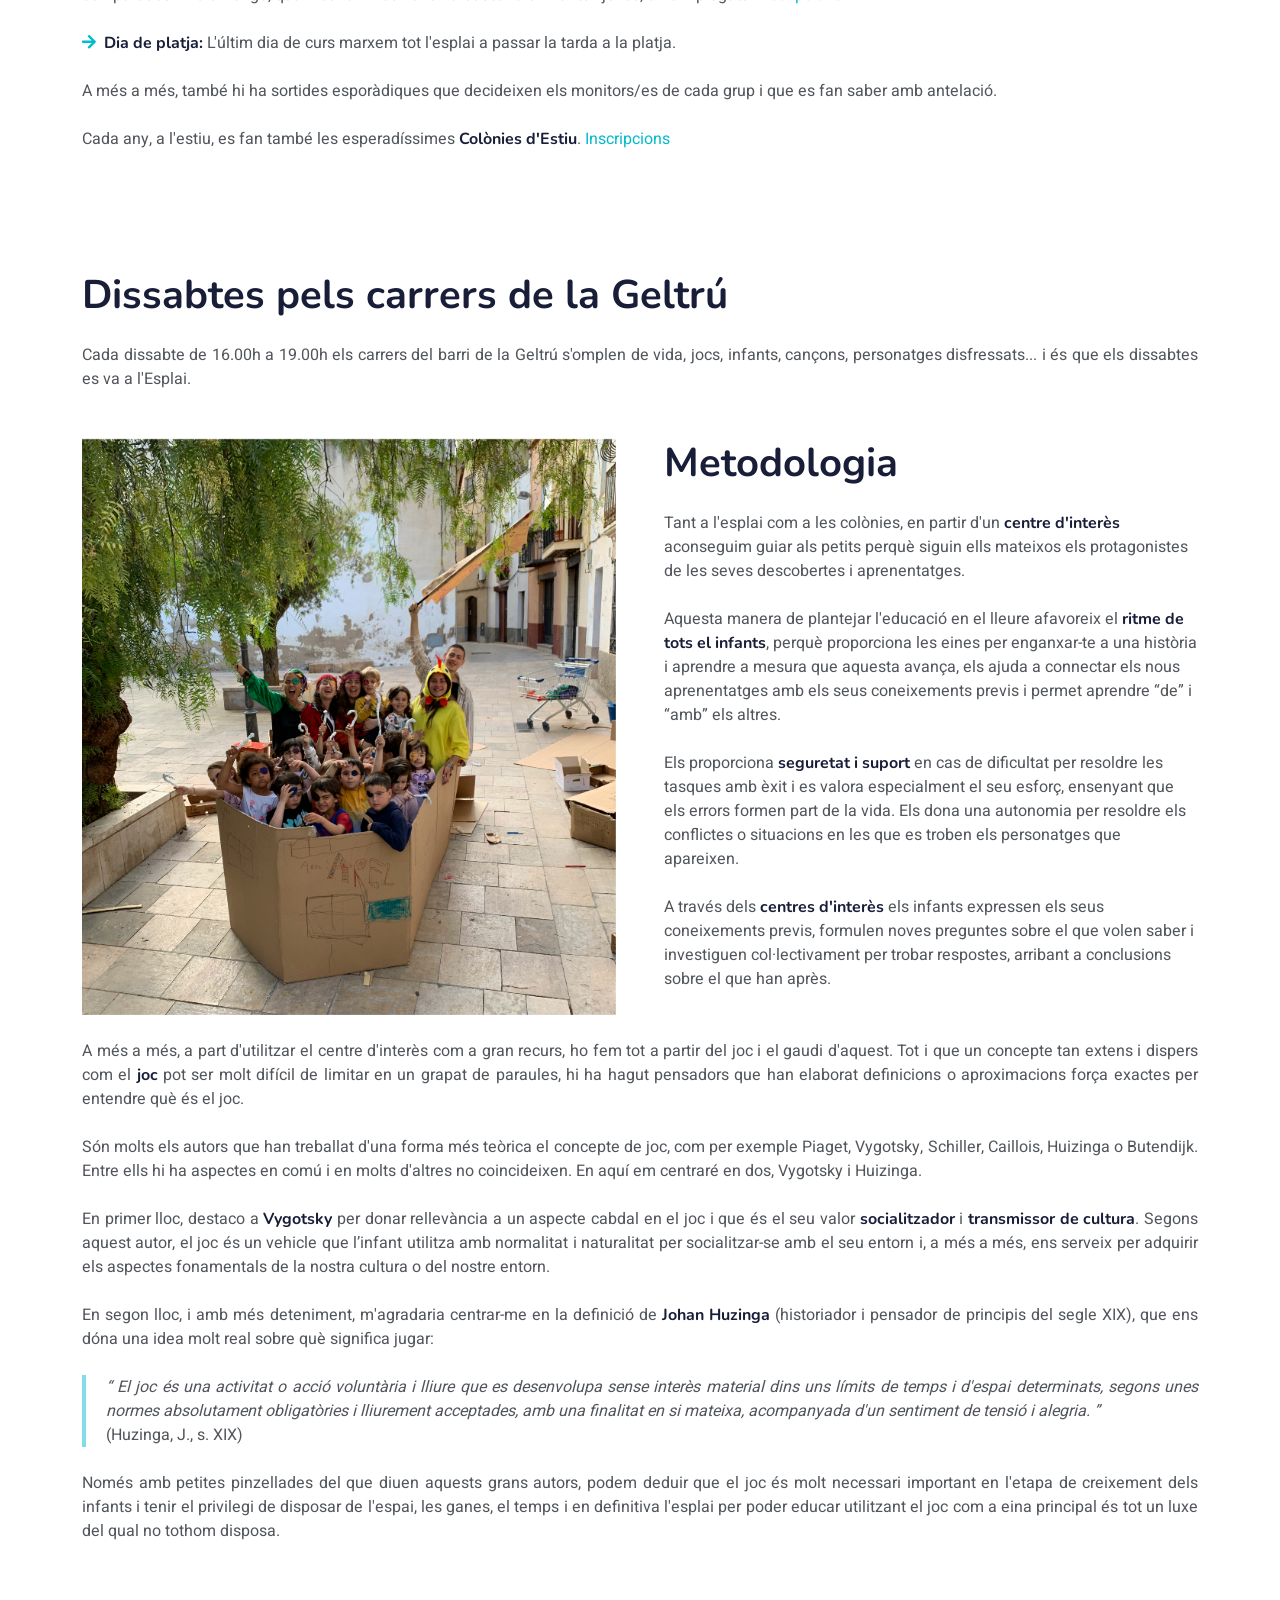
==== commit cf636e5c: "canvi correu" ====
--- a/calendari.html
+++ b/calendari.html
@@ -170,7 +170,7 @@
                 <h4 class="text-white mb-3">Contacte</h4>
                 <a href="https://www.google.com/maps/place/Carrer+de+la+Rectoria,+1,+08800+Vilanova+i+la+Geltr%C3%BA,+Barcelona/@41.22639,1.72772,16z/data=!3m1!4b1!4m6!3m5!1s0x12a386e25d2d1de1:0x1eefc27542e8ba78!8m2!3d41.22639!4d1.72772!16s%2Fg%2F11c5nv14q2?entry=ttu&g_ep=EgoyMDI0MTAwMi4xIKXMDSoASAFQAw%3D%3D"><p class="mb-2"><i class="fa fa-map-marker-alt me-3"></i>C/ Rectoria, 1</p></a>
                 <!-- <p class="mb-2"><i class="fa fa-phone-alt me-3"></i>+012 345 67890</p> -->
-                <p class="mb-2"><i class="fa fa-envelope me-3"></i>cesplailageltru@gmail.com</p>
+                <p class="mb-2"><i class="fa fa-envelope me-3"></i>cesplaigeltru@gmail.com</p>
                 <div class="d-flex pt-2">
                     <a class="btn btn-outline-light btn-social" href="https://www.instagram.com/celageltru/"><i class="fab fa-instagram"></i></a>
                     <a class="btn btn-outline-light btn-social" href="https://www.facebook.com/celageltru/"><i class="fab fa-facebook-f"></i></a>
--- a/css/style.css
+++ b/css/style.css
@@ -532,4 +532,4 @@
     .cita span {
         font-style: normal;
         display: block;
-    }+    }
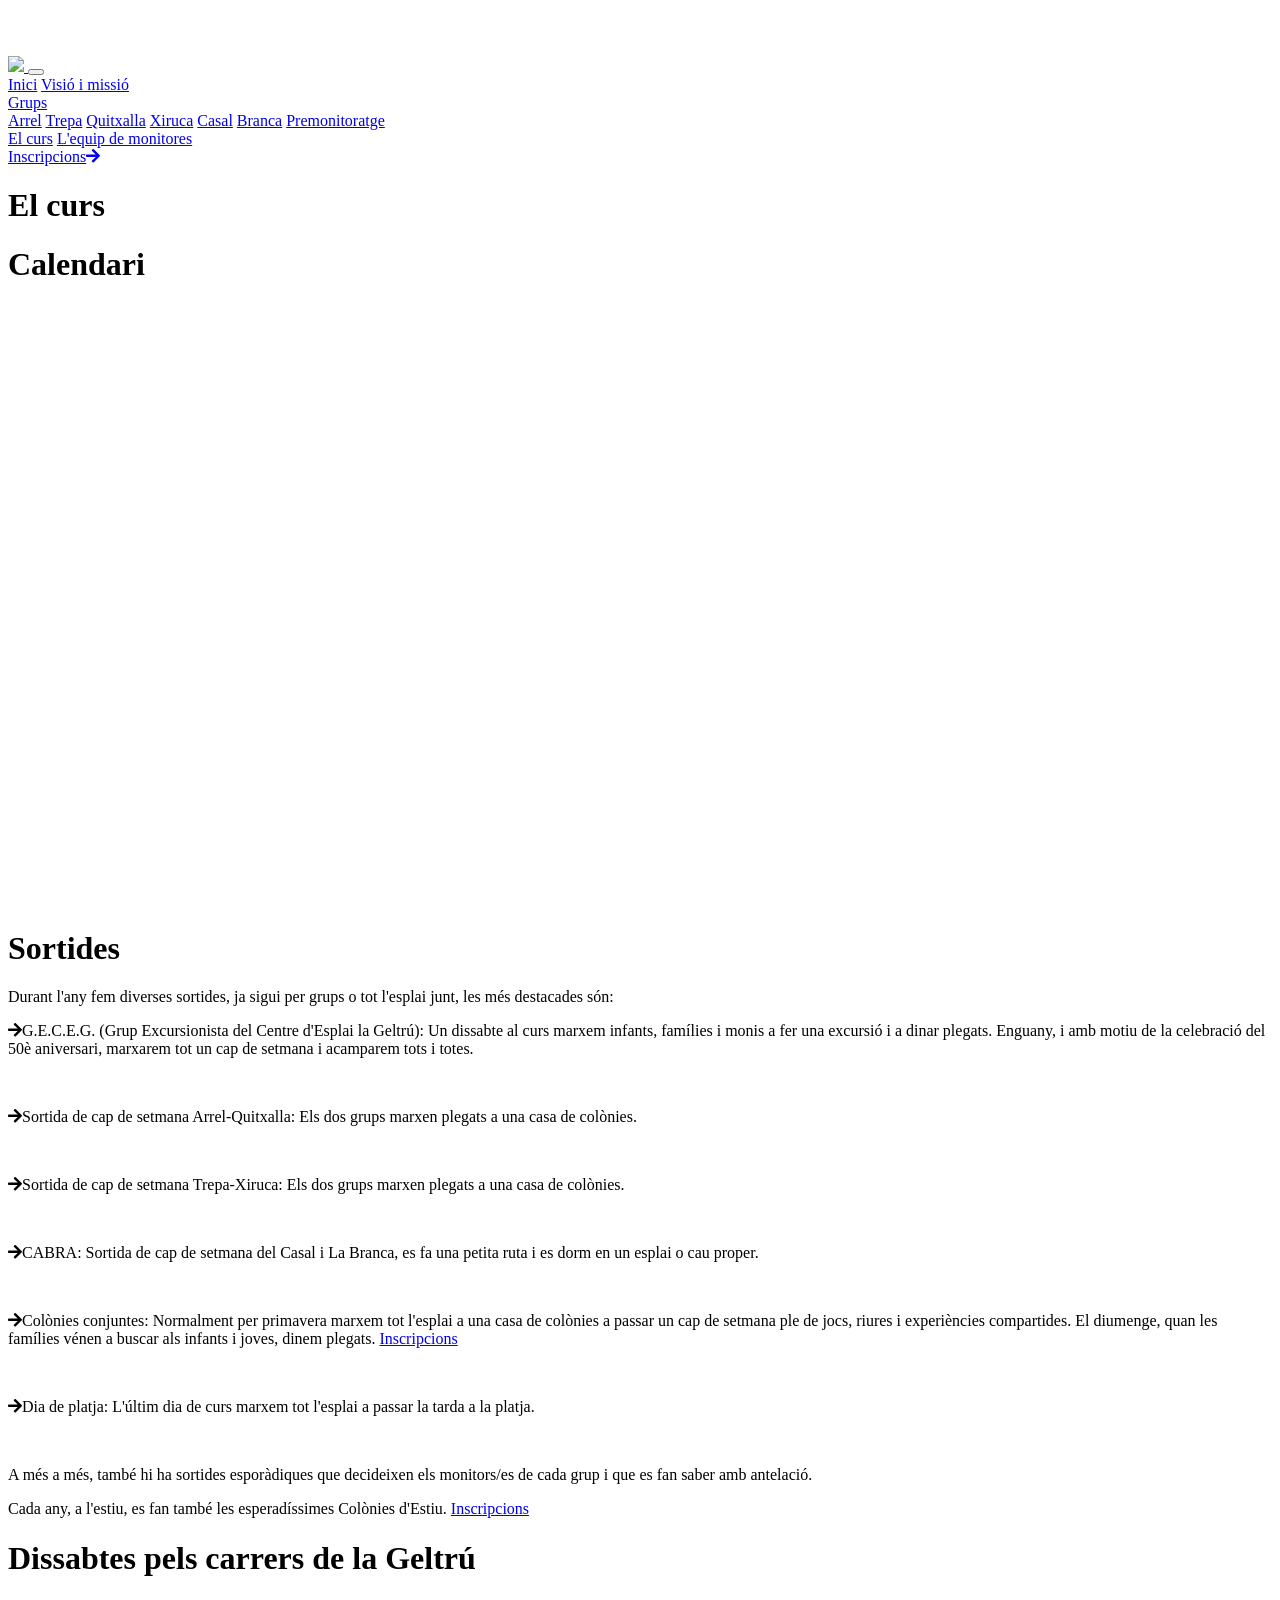
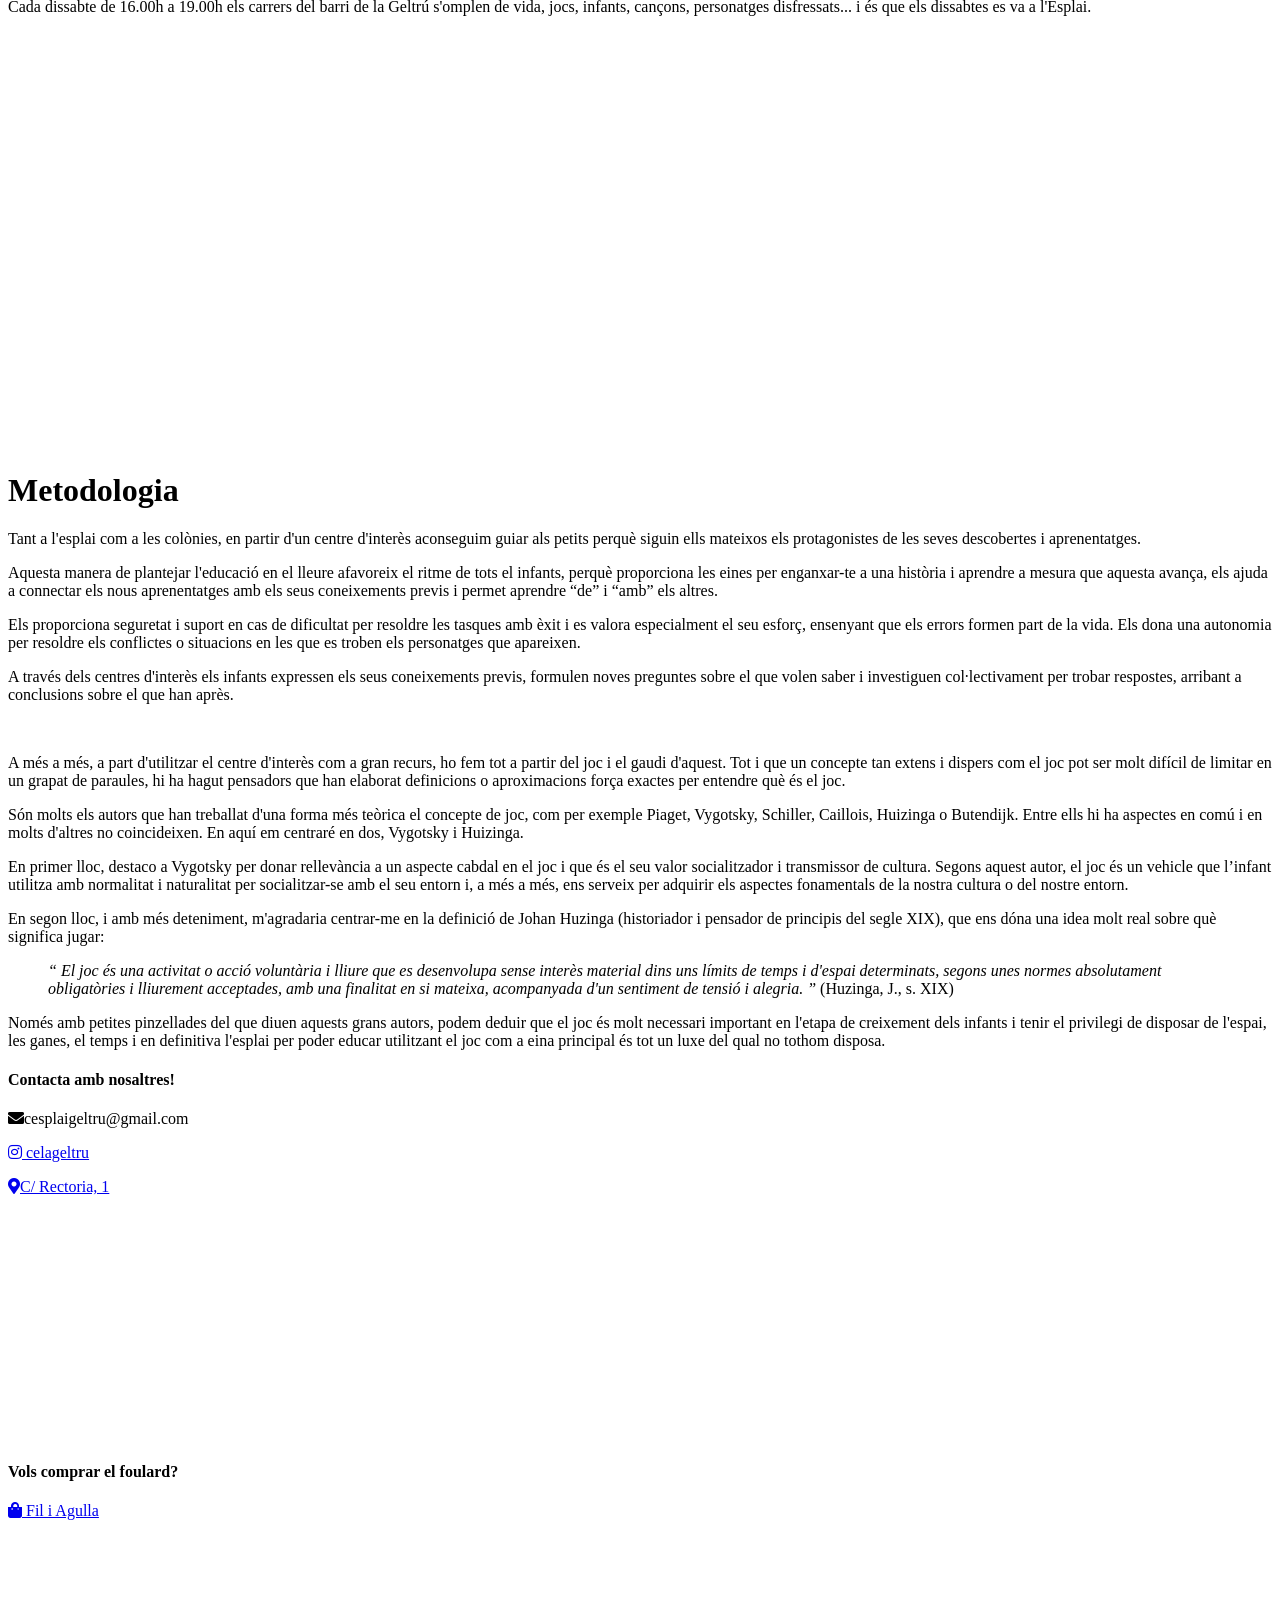
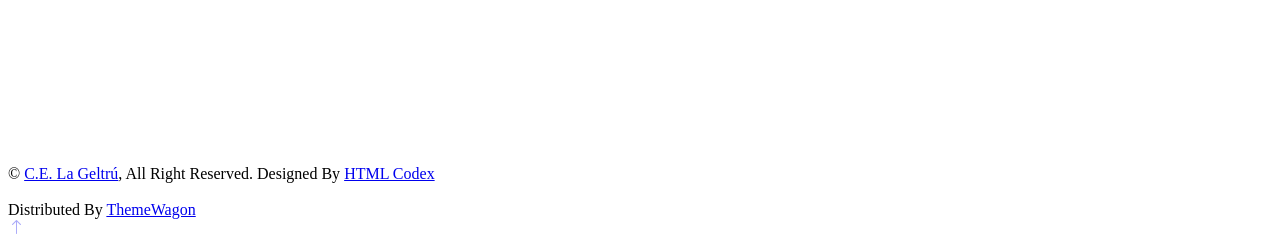
==== commit 8815b2ad: "Add files via upload" ====
--- a/calendari.html
+++ b/calendari.html
@@ -44,7 +44,7 @@
 <!-- Navbar Start -->
 <nav class="navbar navbar-expand-lg bg-white navbar-light shadow sticky-top p-0">
     <a href="index.html" class="navbar-brand d-flex align-items-center px-4 px-lg-5">
-        <img src="img/logo.png" height=100%></img>
+            <img src="img/favicon.png" height=100%></img>
     </a>
     <button type="button" class="navbar-toggler me-4" data-bs-toggle="collapse" data-bs-target="#navbarCollapse">
         <span class="navbar-toggler-icon"></span>
@@ -163,36 +163,39 @@
 
 
 <!-- Footer Start -->
-<div class="container-fluid bg-dark text-light footer pt-5 mt-5 wow fadeIn" data-wow-delay="0.1s">
-    <div class="container py-5">
-        <div class="row g-5">
-            <div class="col-lg-3 col-md-6">
-                <h4 class="text-white mb-3">Contacte</h4>
-                <a href="https://www.google.com/maps/place/Carrer+de+la+Rectoria,+1,+08800+Vilanova+i+la+Geltr%C3%BA,+Barcelona/@41.22639,1.72772,16z/data=!3m1!4b1!4m6!3m5!1s0x12a386e25d2d1de1:0x1eefc27542e8ba78!8m2!3d41.22639!4d1.72772!16s%2Fg%2F11c5nv14q2?entry=ttu&g_ep=EgoyMDI0MTAwMi4xIKXMDSoASAFQAw%3D%3D"><p class="mb-2"><i class="fa fa-map-marker-alt me-3"></i>C/ Rectoria, 1</p></a>
-                <!-- <p class="mb-2"><i class="fa fa-phone-alt me-3"></i>+012 345 67890</p> -->
-                <p class="mb-2"><i class="fa fa-envelope me-3"></i>cesplaigeltru@gmail.com</p>
-                <div class="d-flex pt-2">
-                    <a class="btn btn-outline-light btn-social" href="https://www.instagram.com/celageltru/"><i class="fab fa-instagram"></i></a>
-                    <a class="btn btn-outline-light btn-social" href="https://www.facebook.com/celageltru/"><i class="fab fa-facebook-f"></i></a>
-                </div>
-            </div>
-        </div>
-    </div>
-    <div class="container">
-        <div class="copyright">
-            <div class="row">
-                <div class="col-md-6 text-center text-md-start mb-3 mb-md-0">
-                    &copy; <a class="border-bottom" href="#">C.E. La Geltrú</a>, All Right Reserved.
-
-                    <!--/*** This template is free as long as you keep the footer author’s credit link/attribution link/backlink. If you'd like to use the template without the footer author’s credit link/attribution link/backlink, you can purchase the Credit Removal License from "https://htmlcodex.com/credit-removal". Thank you for your support. ***/-->
-                    Designed By <a class="border-bottom" href="https://htmlcodex.com">HTML Codex</a><br><br>
-                    Distributed By <a class="border-bottom" href="https://themewagon.com">ThemeWagon</a>
-                </div>
-            </div>
-        </div>
-    </div>
-</div>
-<!-- Footer End -->
+    <div class="container-fluid bg-dark text-light footer pt-5 mt-5 wow fadeIn" data-wow-delay="0.1s">
+        <div class="container py-5">
+            <div class="row g-5">
+                <div class="col-lg-3 col-md-6">
+                    <h4 class="text-white mb-3">Contacta amb nosaltres!</h4>
+                    <p class="mb-2"><i class="fa fa-envelope me-3"></i>cesplaigeltru@gmail.com</p>
+                    <a href="https://www.instagram.com/celageltru/"><p class="mb-2"><i class="fab fa-instagram"></i> celageltru</p></a>
+                    <a href="https://www.google.com/maps/place/Carrer+de+la+Rectoria,+1,+08800+Vilanova+i+la+Geltr%C3%BA,+Barcelona/@41.22639,1.72772,16z/data=!3m1!4b1!4m6!3m5!1s0x12a386e25d2d1de1:0x1eefc27542e8ba78!8m2!3d41.22639!4d1.72772!16s%2Fg%2F11c5nv14q2?entry=ttu&g_ep=EgoyMDI0MTAwMi4xIKXMDSoASAFQAw%3D%3D"><p class="mb-2"><i class="fa fa-map-marker-alt me-3"></i>C/ Rectoria, 1</p></a>
+                    <iframe src="https://www.google.com/maps/embed?pb=!4v1770030440709!6m8!1m7!1sIhQbVi3zozkOt00iPVx9EA!2m2!1d41.22653334483002!2d1.727708358796072!3f119.06576426545388!4f-9.030805477899392!5f1.5366184664772655" width="300" height="225" style="border:0;" allowfullscreen="" loading="lazy" referrerpolicy="no-referrer-when-downgrade"></iframe>
+                </div>
+                <div class="col-lg-3 col-md-6"></div>
+                <div class="col-lg-3 col-md-6">
+                    <h4 class="text-white mb-3">Vols comprar el foulard?</h4>
+                                        <a href="https://maps.app.goo.gl/YZB2WdWdp7CFjg7a6"><p class="mb-2"><i class="fa fa-shopping-bag" aria-hidden="true"></i> Fil i Agulla</p></a>
+                    <iframe src="https://www.google.com/maps/embed?pb=!1m18!1m12!1m3!1d3000.8104269283635!2d1.724910733326989!3d41.22590151190699!2m3!1f0!2f0!3f0!3m2!1i1024!2i768!4f13.1!3m3!1m2!1s0x12a386e2d064234b%3A0x55acee6a796cbc70!2sFil%20i%20Agulla!5e0!3m2!1sca!2ses!4v1770030552732!5m2!1sca!2ses" width="300" height="225" style="border:0;" allowfullscreen="" loading="lazy" referrerpolicy="no-referrer-when-downgrade"></iframe>
+                </div>
+            </div>
+        </div>
+        <div class="container">
+            <div class="copyright">
+                <div class="row">
+                    <div class="col-md-6 text-center text-md-start mb-3 mb-md-0">
+                        &copy; <a class="border-bottom" href="#">C.E. La Geltrú</a>, All Right Reserved.
+
+                        <!--/*** This template is free as long as you keep the footer author’s credit link/attribution link/backlink. If you'd like to use the template without the footer author’s credit link/attribution link/backlink, you can purchase the Credit Removal License from "https://htmlcodex.com/credit-removal". Thank you for your support. ***/-->
+                        Designed By <a class="border-bottom" href="https://htmlcodex.com">HTML Codex</a><br><br>
+                        Distributed By <a class="border-bottom" href="https://themewagon.com">ThemeWagon</a>
+                    </div>
+                </div>
+            </div>
+        </div>
+    </div>
+    <!-- Footer End -->
 
 
     <!-- Back to Top -->
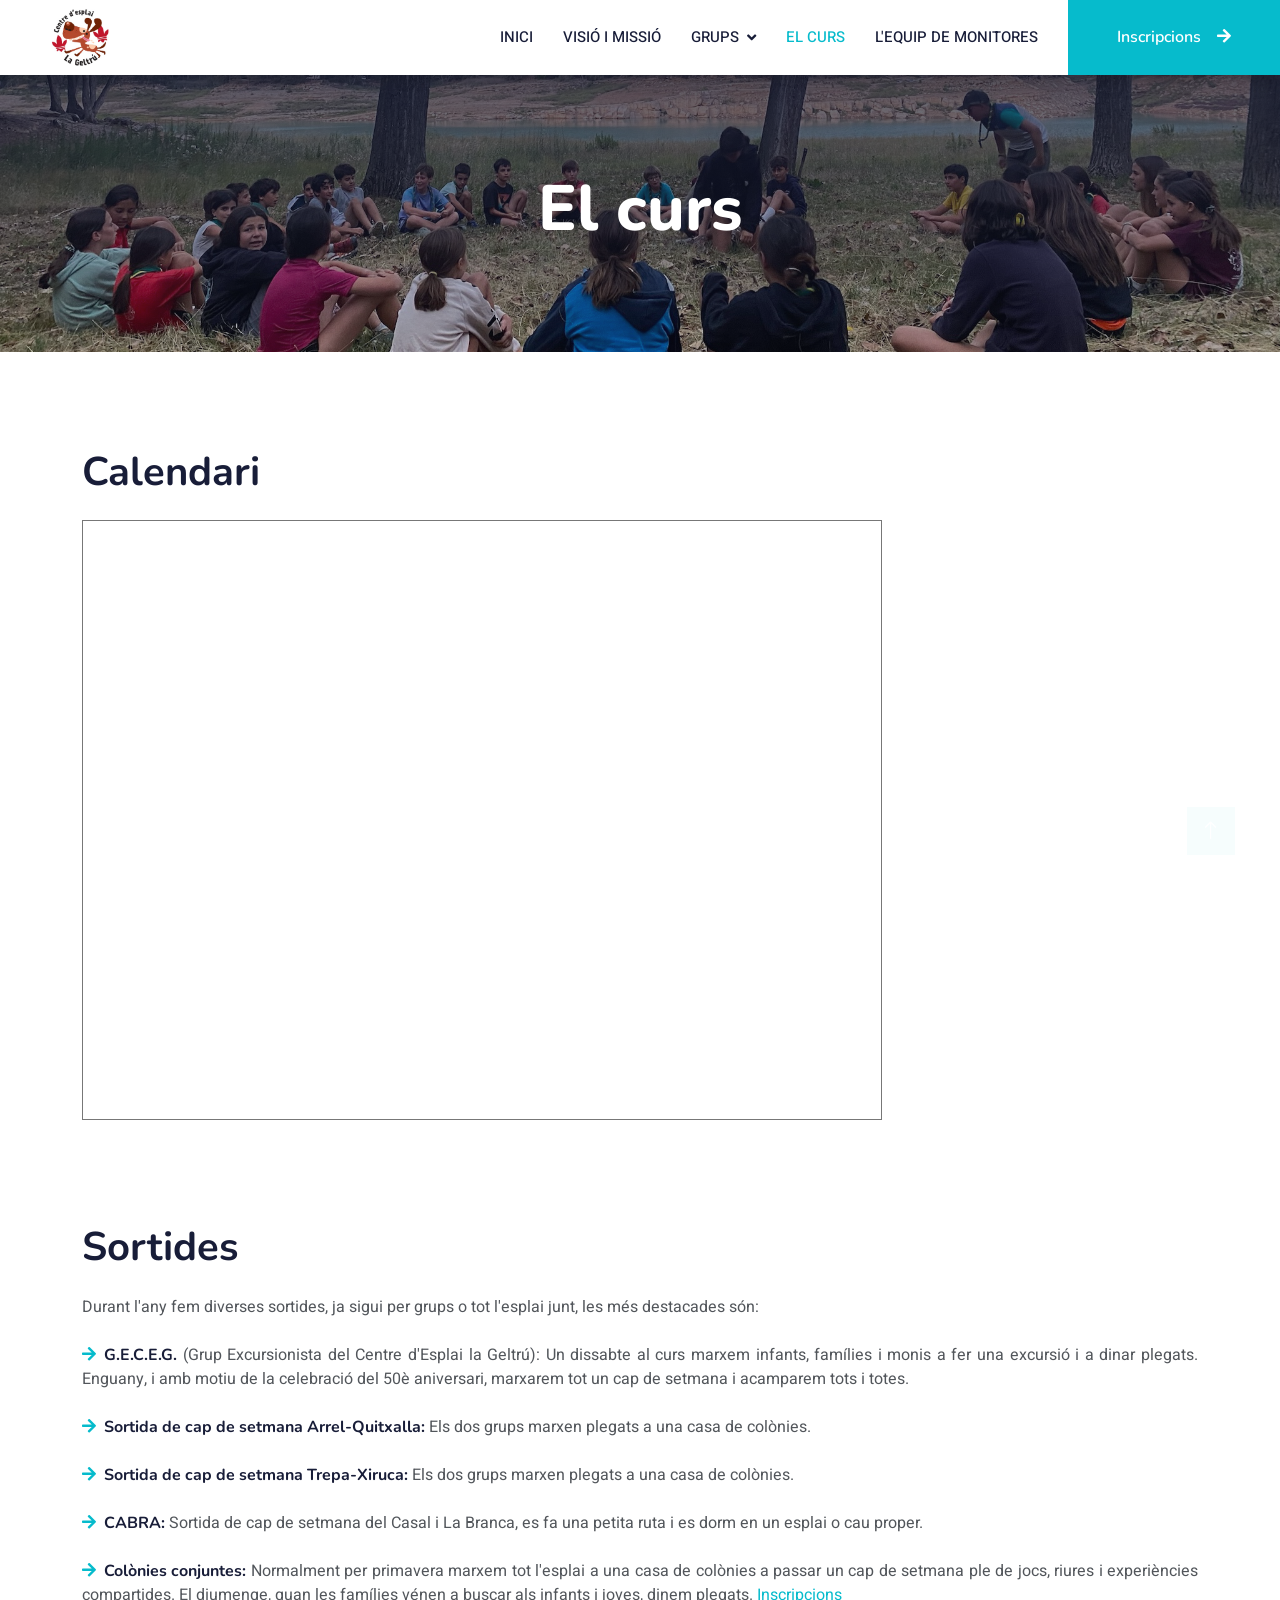
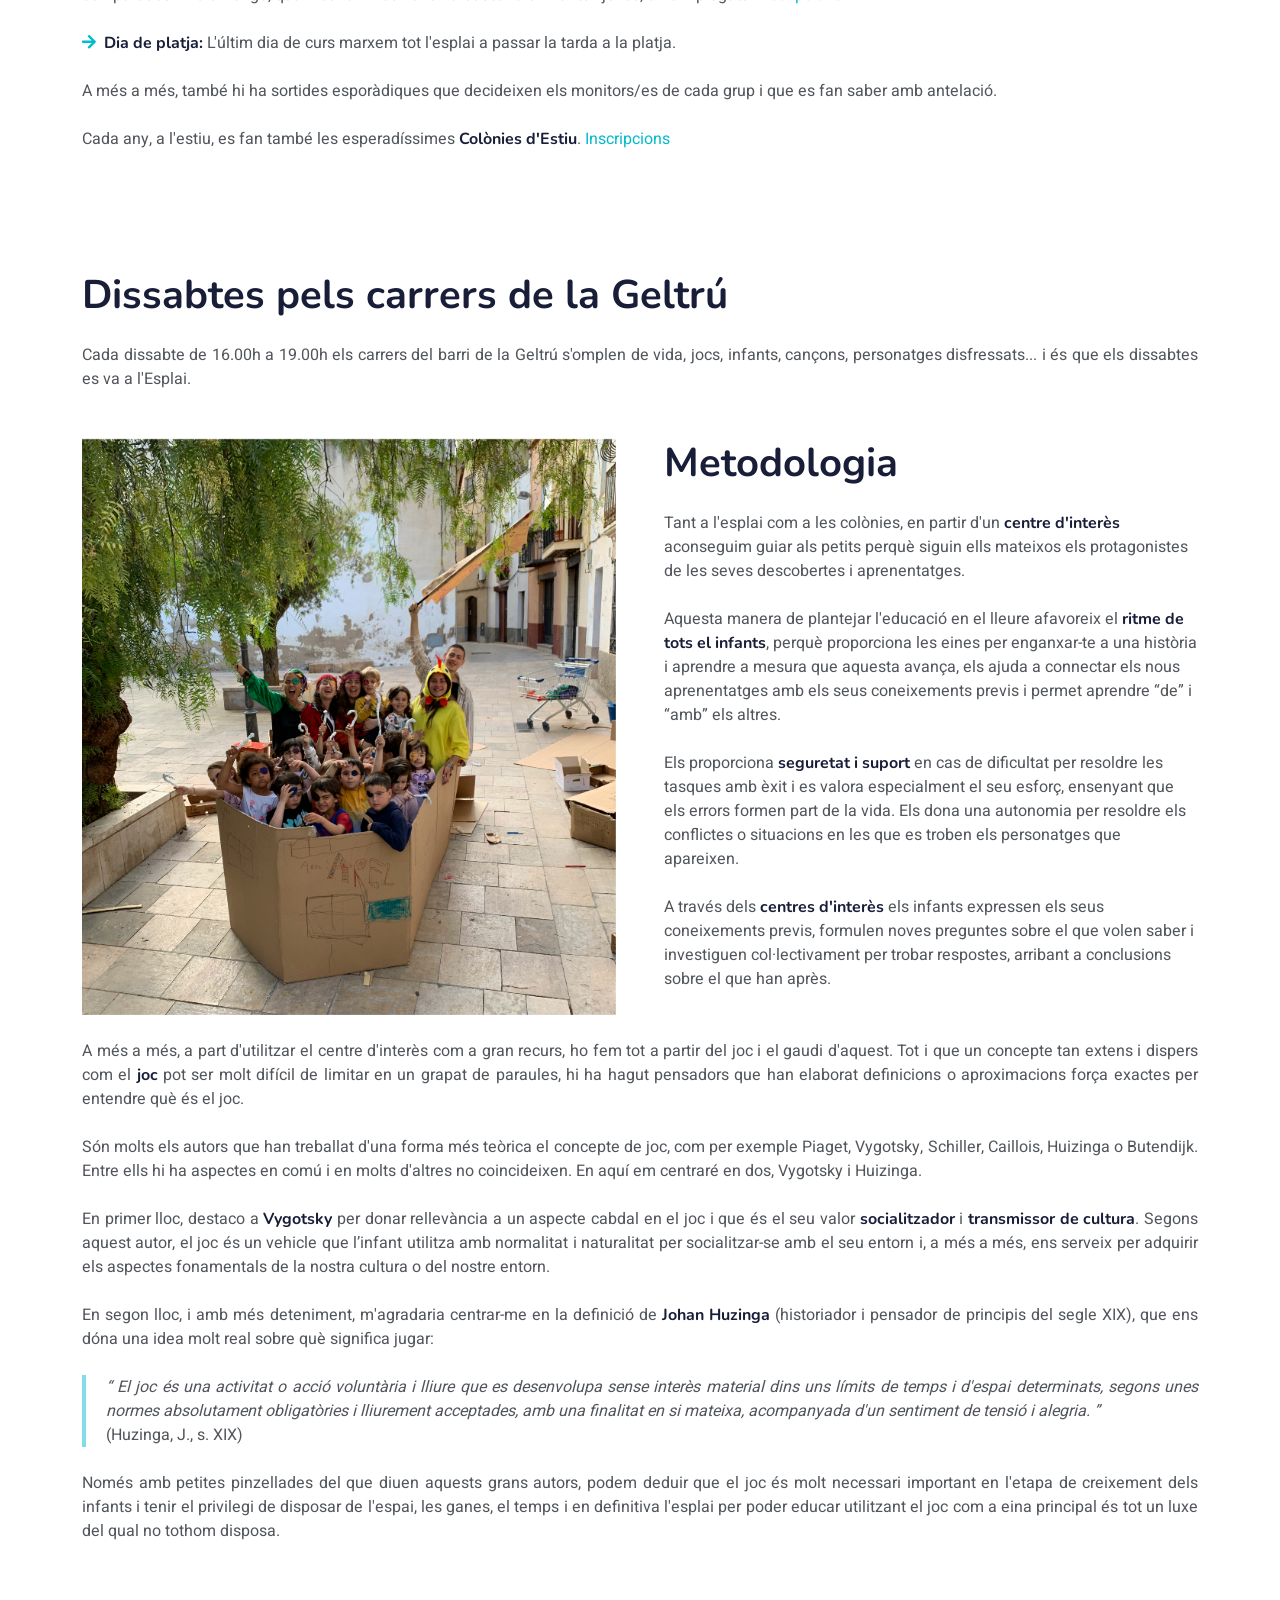
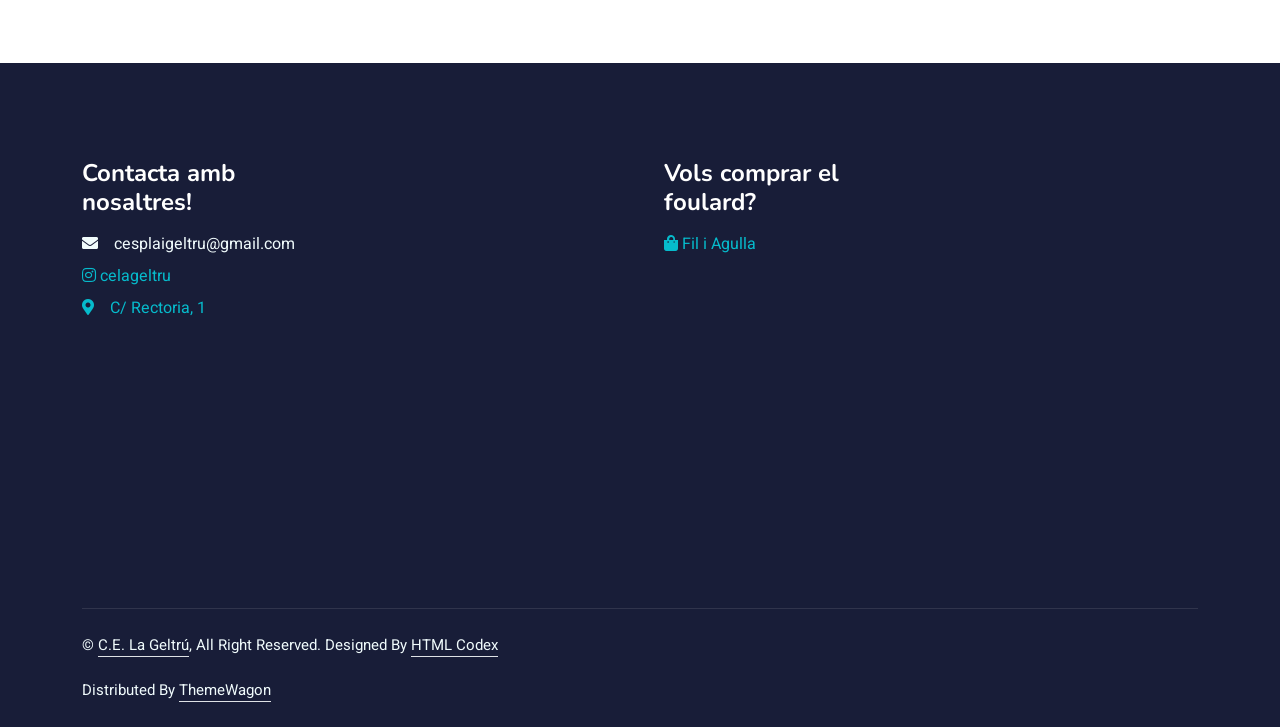
==== commit c550e099: "calendari" ====
--- a/calendari.html
+++ b/calendari.html
@@ -92,8 +92,7 @@
     <div class="container-xxl py-5">
         <div class="container wow fadeInUp">
             <h1 class="mb-4">Calendari</h1>
-            <iframe src="https://calendar.google.com/calendar/embed?height=600&wkst=2&ctz=UTC&bgcolor=%23ffffff&hl=ca&showTitle=0&showPrint=0&showTabs=0&showCalendars=0&showTz=0&src=Y2VzcGxhaWdlbHRydUBnbWFpbC5jb20&color=%233F51B5" style="border-width:0" width="800" height="600" frameborder="0" scrolling="no"></iframe>
-        </div>
+<iframe src="https://calendar.google.com/calendar/embed?height=600&wkst=1&ctz=Africa%2FCeuta&showPrint=0&src=ZmFtaWx5MDEwMzI2NDMyMTc1MTM3NzgwNDBAZ3JvdXAuY2FsZW5kYXIuZ29vZ2xlLmNvbQ&color=%23b39ddb" style="border:solid 1px #777" width="800" height="600" frameborder="0" scrolling="no"></iframe>        </div>
     </div>
 <!-- Calendari End-->
 
@@ -214,4 +213,5 @@
     <script src="js/main.js"></script>
 </body>
 
-</html>+
+</html>
--- a/css/style.css
+++ b/css/style.css
@@ -0,0 +1,540 @@
+/********** Template CSS **********/
+:root {
+    --primary: #06BBCC;
+    --light: #F0FBFC;
+    --dark: #181d38;
+}
+
+.fw-medium {
+    font-weight: 600 !important;
+}
+
+.fw-semi-bold {
+    font-weight: 700 !important;
+}
+
+.back-to-top {
+    position: fixed;
+    display: none;
+    right: 45px;
+    bottom: 45px;
+    z-index: 99;
+}
+
+
+/*** Spinner ***/
+#spinner {
+    opacity: 0;
+    visibility: hidden;
+    transition: opacity .5s ease-out, visibility 0s linear .5s;
+    z-index: 99999;
+}
+
+#spinner.show {
+    transition: opacity .5s ease-out, visibility 0s linear 0s;
+    visibility: visible;
+    opacity: 1;
+}
+
+
+/*** Button ***/
+.btn {
+    font-family: 'Nunito', sans-serif;
+    font-weight: 600;
+    transition: .5s;
+}
+
+.btn.btn-primary,
+.btn.btn-secondary {
+    color: #FFFFFF;
+}
+
+.btn-square {
+    width: 38px;
+    height: 38px;
+}
+
+.btn-sm-square {
+    width: 32px;
+    height: 32px;
+}
+
+.btn-lg-square {
+    width: 48px;
+    height: 48px;
+}
+
+.btn-square,
+.btn-sm-square,
+.btn-lg-square {
+    padding: 0;
+    display: flex;
+    align-items: center;
+    justify-content: center;
+    font-weight: normal;
+    border-radius: 0px;
+}
+
+
+/*** Navbar ***/
+.navbar .dropdown-toggle::after {
+    border: none;
+    content: "\f107";
+    font-family: "Font Awesome 5 Free";
+    font-weight: 900;
+    vertical-align: middle;
+    margin-left: 8px;
+}
+
+.navbar-light .navbar-nav .nav-link {
+    margin-right: 30px;
+    padding: 25px 0;
+    color: #FFFFFF;
+    font-size: 15px;
+    text-transform: uppercase;
+    outline: none;
+}
+
+.navbar-light .navbar-nav .nav-link:hover,
+.navbar-light .navbar-nav .nav-link.active {
+    color: var(--primary);
+}
+
+@media (max-width: 991.98px) {
+    .navbar-light .navbar-nav .nav-link  {
+        margin-right: 0;
+        padding: 10px 0;
+    }
+
+    .navbar-light .navbar-nav {
+        border-top: 1px solid #EEEEEE;
+    }
+}
+
+.navbar-light .navbar-brand,
+.navbar-light a.btn {
+    height: 75px;
+}
+
+.navbar-light .navbar-nav .nav-link {
+    color: var(--dark);
+    font-weight: 500;
+}
+
+.navbar-light.sticky-top {
+    top: -100px;
+    transition: .5s;
+}
+
+@media (min-width: 992px) {
+    .navbar .nav-item .dropdown-menu {
+        display: block;
+        margin-top: 0;
+        opacity: 0;
+        visibility: hidden;
+        transition: .5s;
+    }
+
+    .navbar .dropdown-menu.fade-down {
+        top: 100%;
+        transform: rotateX(-75deg);
+        transform-origin: 0% 0%;
+    }
+
+    .navbar .nav-item:hover .dropdown-menu {
+        top: 100%;
+        transform: rotateX(0deg);
+        visibility: visible;
+        transition: .5s;
+        opacity: 1;
+    }
+}
+
+
+/*** Header carousel ***/
+@media (max-width: 768px) {
+    .header-carousel .owl-carousel-item {
+        position: relative;
+        min-height: 500px;
+    }
+    
+    .header-carousel .owl-carousel-item img {
+        position: absolute;
+        width: 100%;
+        height: 100%;
+        object-fit: cover;
+    }
+}
+
+.header-carousel .owl-nav {
+    position: absolute;
+    top: 50%;
+    right: 8%;
+    transform: translateY(-50%);
+    display: flex;
+    flex-direction: column;
+}
+
+.header-carousel .owl-nav .owl-prev,
+.header-carousel .owl-nav .owl-next {
+    margin: 7px 0;
+    width: 45px;
+    height: 45px;
+    display: flex;
+    align-items: center;
+    justify-content: center;
+    color: #FFFFFF;
+    background: transparent;
+    border: 1px solid #FFFFFF;
+    font-size: 22px;
+    transition: .5s;
+}
+
+.header-carousel .owl-nav .owl-prev:hover,
+.header-carousel .owl-nav .owl-next:hover {
+    background: var(--primary);
+    border-color: var(--primary);
+}
+
+.page-header {
+    background: linear-gradient(rgba(24, 29, 56, .7), rgba(24, 29, 56, .7));
+    background-position: center center;
+    background-repeat: no-repeat;
+    background-size: cover;
+}
+.page-header-inner {
+    background: rgba(15, 23, 43, .7);
+}
+
+#visio{background: linear-gradient(rgba(24, 29, 56, .7), rgba(24, 29, 56, .2)), url(../img/visio.jpeg);
+    background-position: center center;
+    background-repeat: no-repeat;
+    background-size: cover;}
+#curs{background: linear-gradient(rgba(24, 29, 56, .7), rgba(24, 29, 56, .2)), url(../img/rotllana.jpg);
+    background-position: center center;
+    background-repeat: no-repeat;
+    background-size: cover;}
+#monis{background: linear-gradient(rgba(24, 29, 56, .7), rgba(24, 29, 56, .5)), url(../img/moniss.jpg);
+    background-position: center center;
+    background-repeat: no-repeat;
+    background-size: cover;}
+#arrel{background: linear-gradient(rgba(24, 29, 56, .7), rgba(24, 29, 56, .2)), url(../img/fa.JPG);
+    background-position: center center;
+    background-repeat: no-repeat;
+    background-size: cover;}
+#trepa{background: linear-gradient(rgba(24, 29, 56, .7), rgba(24, 29, 56, .2)), url(../img/ft.JPG);
+    background-position: center center;
+    background-repeat: no-repeat;
+    background-size: cover;}
+#quitxalla{background: linear-gradient(rgba(24, 29, 56, .7), rgba(24, 29, 56, .2)), url(../img/fq.jpg);
+    background-position: center center;
+    background-repeat: no-repeat;
+    background-size: cover;}
+#xiruca{background: linear-gradient(rgba(24, 29, 56, .7), rgba(24, 29, 56, .2)), url(../img/fx.JPG);
+    background-position: center center;
+    background-repeat: no-repeat;
+    background-size: cover;}
+#casal{background: linear-gradient(rgba(24, 29, 56, .7), rgba(24, 29, 56, .2)), url(../img/fc.jpeg);
+    background-position: center center;
+    background-repeat: no-repeat;
+    background-size: cover;}
+#branca{background: linear-gradient(rgba(24, 29, 56, .7), rgba(24, 29, 56, .2)), url(../img/fb.jpg);
+    background-position: center center;
+    background-repeat: no-repeat;
+    background-size: cover;}
+#premonis{background: linear-gradient(rgba(24, 29, 56, .7), rgba(24, 29, 56, .2)), url(../img/fp.jpg);
+    background-position: center center;
+    background-repeat: no-repeat;
+    background-size: cover;}
+#inscripcions{background: linear-gradient(rgba(24, 29, 56, .7), rgba(24, 29, 56, .2)), url(../img/ins.JPG);
+    background-position: center center;
+    background-repeat: no-repeat;
+    background-size: cover;}
+#his{background: linear-gradient(rgba(24, 29, 56, .7), rgba(24, 29, 56, .2)), url(../img/nosaltres.jpg);
+    background-position: center center;
+    background-repeat: no-repeat;
+    background-size: cover;}
+#index{background: linear-gradient(rgba(24, 29, 56, .7), rgba(24, 29, 56, .2)), url(../img/principal.JPG);
+    background-position: center center;
+    background-repeat: no-repeat;
+    background-size: cover;}
+
+
+
+.breadcrumb-item + .breadcrumb-item::before {
+    color: var(--light);
+}
+
+
+/*** Section Title ***/
+.section-title {
+    position: relative;
+    display: inline-block;
+    text-transform: uppercase;
+}
+
+.section-title::before {
+    position: absolute;
+    content: "";
+    width: calc(100% + 80px);
+    height: 2px;
+    top: 4px;
+    left: -40px;
+    background: var(--primary);
+    z-index: -1;
+}
+
+.section-title::after {
+    position: absolute;
+    content: "";
+    width: calc(100% + 120px);
+    height: 2px;
+    bottom: 5px;
+    left: -60px;
+    background: var(--primary);
+    z-index: -1;
+}
+
+.section-title.text-start::before {
+    width: calc(100% + 40px);
+    left: 0;
+}
+
+.section-title.text-start::after {
+    width: calc(100% + 60px);
+    left: 0;
+}
+
+
+/*** Service ***/
+.service-item {
+    background: var(--light);
+    transition: .5s;
+}
+
+.service-item:hover {
+    margin-top: -10px;
+    background: var(--primary);
+}
+
+.service-item * {
+    transition: .5s;
+}
+
+.service-item:hover * {
+    color: var(--light) !important;
+}
+
+
+/*** Categories & Courses ***/
+.category img,
+.course-item img {
+    transition: .5s;
+}
+
+.category a:hover img,
+.course-item:hover img {
+    transform: scale(1.1);
+}
+
+
+/*** Team ***/
+.team-item img {
+    transition: .5s;
+}
+
+.team-item:hover img {
+    transform: scale(1.1);
+}
+
+
+/*** Testimonial ***/
+.testimonial-carousel::before {
+    position: absolute;
+    content: "";
+    top: 0;
+    left: 0;
+    height: 100%;
+    width: 0;
+    background: linear-gradient(to right, rgba(255, 255, 255, 1) 0%, rgba(255, 255, 255, 0) 100%);
+    z-index: 1;
+}
+
+.testimonial-carousel::after {
+    position: absolute;
+    content: "";
+    top: 0;
+    right: 0;
+    height: 100%;
+    width: 0;
+    background: linear-gradient(to left, rgba(255, 255, 255, 1) 0%, rgba(255, 255, 255, 0) 100%);
+    z-index: 1;
+}
+
+@media (min-width: 768px) {
+    .testimonial-carousel::before,
+    .testimonial-carousel::after {
+        width: 200px;
+    }
+}
+
+@media (min-width: 992px) {
+    .testimonial-carousel::before,
+    .testimonial-carousel::after {
+        width: 300px;
+    }
+}
+
+.testimonial-carousel .owl-item .testimonial-text,
+.testimonial-carousel .owl-item.center .testimonial-text * {
+    transition: .5s;
+}
+
+.testimonial-carousel .owl-item.center .testimonial-text {
+    background: var(--primary) !important;
+}
+
+.testimonial-carousel .owl-item.center .testimonial-text * {
+    color: #FFFFFF !important;
+}
+
+.testimonial-carousel .owl-dots {
+    margin-top: 24px;
+    display: flex;
+    align-items: flex-end;
+    justify-content: center;
+}
+
+.testimonial-carousel .owl-dot {
+    position: relative;
+    display: inline-block;
+    margin: 0 5px;
+    width: 15px;
+    height: 15px;
+    border: 1px solid #CCCCCC;
+    transition: .5s;
+}
+
+.testimonial-carousel .owl-dot.active {
+    background: var(--primary);
+    border-color: var(--primary);
+}
+
+
+/*** Footer ***/
+.footer .btn.btn-social {
+    margin-right: 5px;
+    width: 35px;
+    height: 35px;
+    display: flex;
+    align-items: center;
+    justify-content: center;
+    color: var(--light);
+    font-weight: normal;
+    border: 1px solid #FFFFFF;
+    border-radius: 35px;
+    transition: .3s;
+}
+
+.footer .btn.btn-social:hover {
+    color: var(--primary);
+}
+
+.footer .btn.btn-link {
+    display: block;
+    margin-bottom: 5px;
+    padding: 0;
+    text-align: left;
+    color: #FFFFFF;
+    font-size: 15px;
+    font-weight: normal;
+    text-transform: capitalize;
+    transition: .3s;
+}
+
+.footer .btn.btn-link::before {
+    position: relative;
+    content: "\f105";
+    font-family: "Font Awesome 5 Free";
+    font-weight: 900;
+    margin-right: 10px;
+}
+
+.footer .btn.btn-link:hover {
+    letter-spacing: 1px;
+    box-shadow: none;
+}
+
+.footer .copyright {
+    padding: 25px 0;
+    font-size: 15px;
+    border-top: 1px solid rgba(256, 256, 256, .1);
+}
+
+.footer .copyright a {
+    color: var(--light);
+}
+
+.footer .footer-menu a {
+    margin-right: 15px;
+    padding-right: 15px;
+    border-right: 1px solid rgba(255, 255, 255, .1);
+}
+
+.footer .footer-menu a:last-child {
+    margin-right: 0;
+    padding-right: 0;
+    border-right: none;
+}
+
+
+
+/* accordion */
+.accordion {
+    background-color: #F0FBFC;
+    cursor: pointer;
+    padding: 18px;
+    width: 100%;
+    border: none;
+    text-align: left;
+    outline: none;
+    font-size: 15px;
+    transition: 0.4s;
+  }
+  
+  .activo, .accordion:hover {
+    background-color: #83dde6;
+  }
+
+  .accordion:after {
+    content: '\002B';
+    color: #777;
+    font-weight: bold;
+    float: right;
+    margin-left: 5px;
+  }
+  
+  .activo:after {
+    content: "\2212";
+  }
+  
+  .panel {
+    padding: 0 18px;
+    background-color: white;
+    max-height: 0;
+    overflow: hidden;
+    transition: max-height 0.2s ease-out;
+  }
+
+
+
+  .cita {
+    padding-left: 20px; 
+    border-left: 4px solid #83dde6; 
+    font-style: italic; 
+  }
+
+    .cita span {
+        font-style: normal;
+        display: block;
+    }
